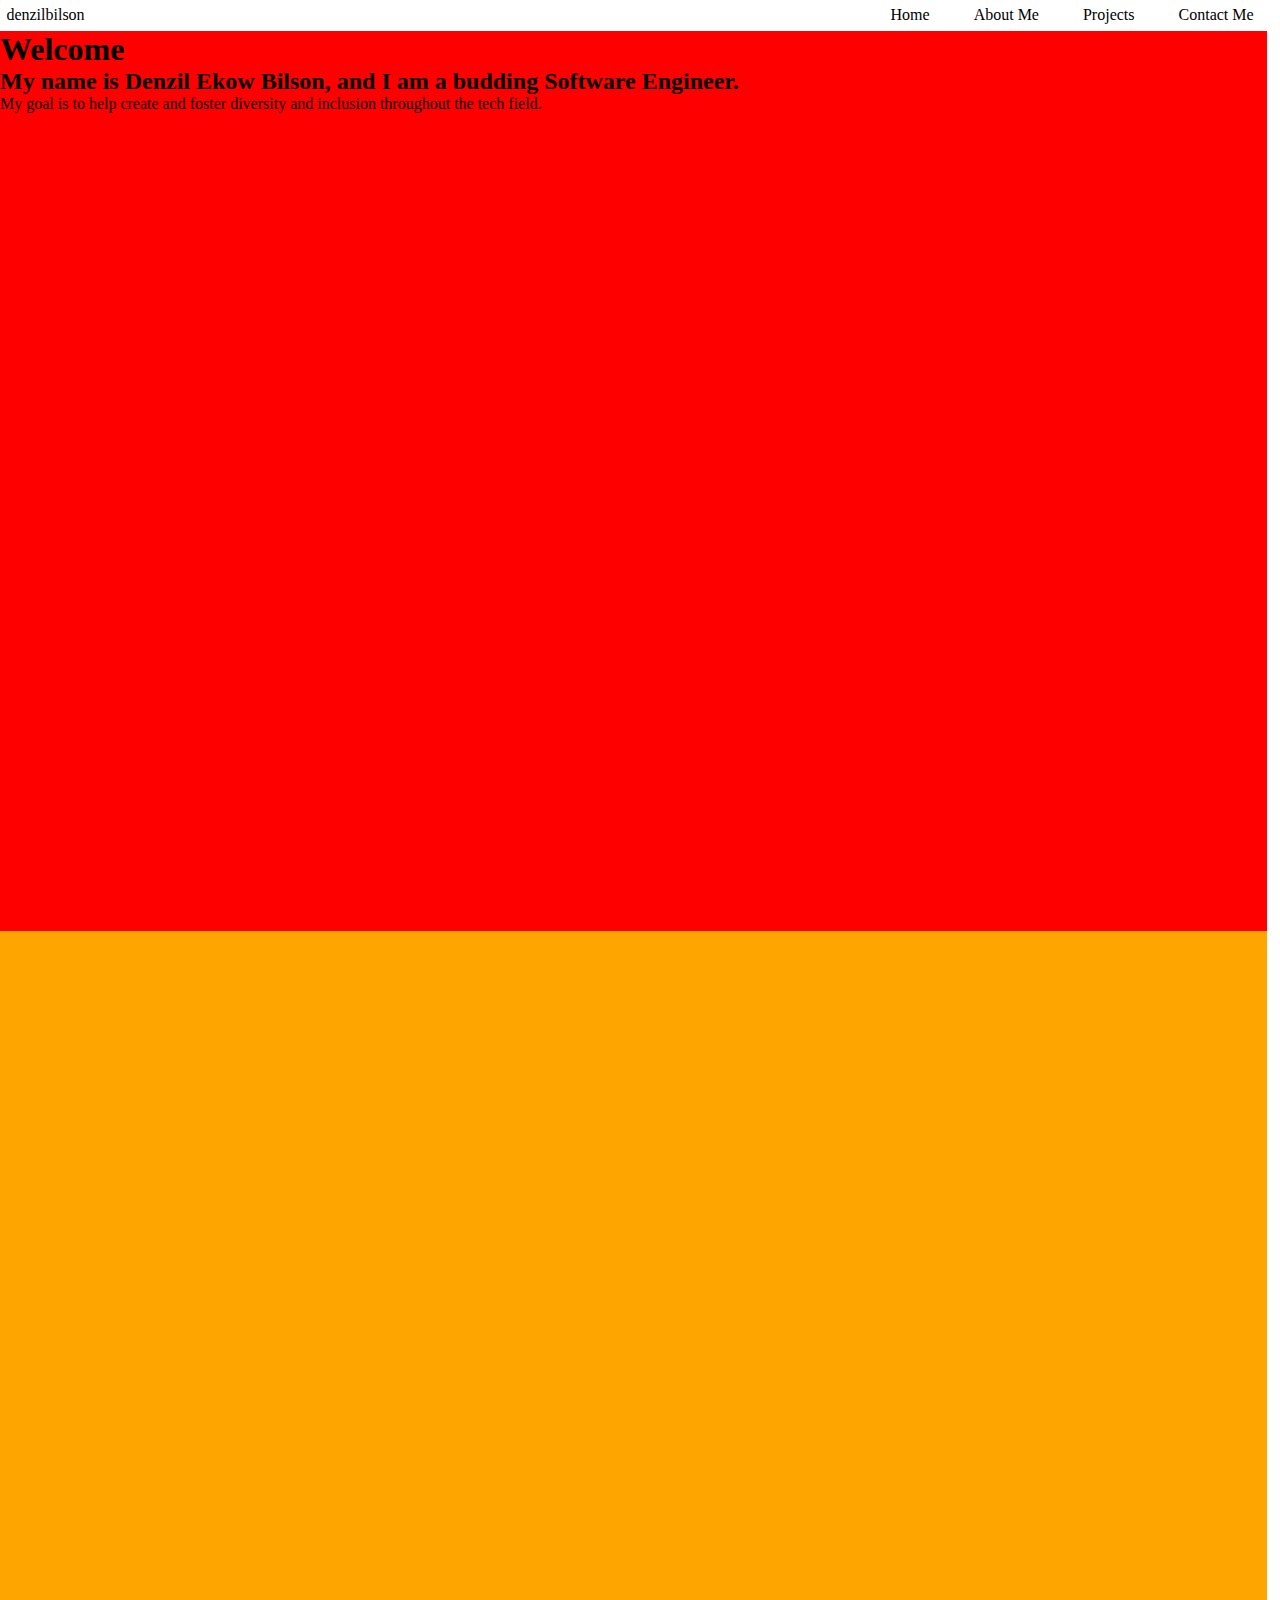
==== portfolio/src/main/webapp/index.html @ 1c2c5044 "Merge pull request #1 from denzilbilson-google/week_2_changes" ====
<!DOCTYPE html>
<html>
    <head>
        <meta charset="UTF-8">
        <title>Denzil's Portfolio</title>
        <link rel="stylesheet" href="style.css">
        <script src="script.js"></script>
    </head>
    <body>
    <header>
        denzilbilson
        <nav id="menu">
            <ul>
                <li><a href="#home">Home</a></li>
                <li><a href="#about-me">About Me</a></li>
                <li><a href="#projects">Projects</a></li>
                <li><a href="#contact-me">Contact Me</a></li>
            </ul>
        </nav>
    </header>
        <div id="content">
            <section id="home">
                <h1>Welcome</h1> 
                <h2>My name is Denzil Ekow Bilson, and I am a budding Software Engineer.</h2>
                <p>My goal is to help create and foster diversity and inclusion throughout the tech field.</p>
            </section>
            <section id="about-me">

            </section>
            <section id="projects">

            </section>
            <section id="contact-me">

            </section>
        </div>
    </body>
</html>
---- portfolio/src/main/webapp/style.css ----
*{
    margin: 0;
    border: 0;
    padding: 0;
}
header{    
    display: flex;
    justify-content: space-between;
    align-items: center;
    padding: 0.5%;
}

#menu ul {
    margin: 0;
    padding: 0;
    overflow: hidden;
    list-style-type: none;
}

#menu ul li {
    font-weight: 500;
    font-size: 16px;
    display: inline-block;
    margin: 0px 20px;
}

#menu ul li:hover {
    font-weight: bold;
    border-bottom: 2px solid black;
}

#menu ul li a{
    text-decoration: none;
    text-align: center;
    color: black;
}


#home {
    background: red;
    height: 100vh;
    width: 99vw;
    vertical-align: middle;
}

#about-me{
    background: orange;
    height: 100vh;
    width: 99vw;
}
#projects{
    background: yellow;
    height: 100vh;
    width: 99vw;
}
#contact-me{
    background: green;
    height: 100vh;
    width: 99vw;
}
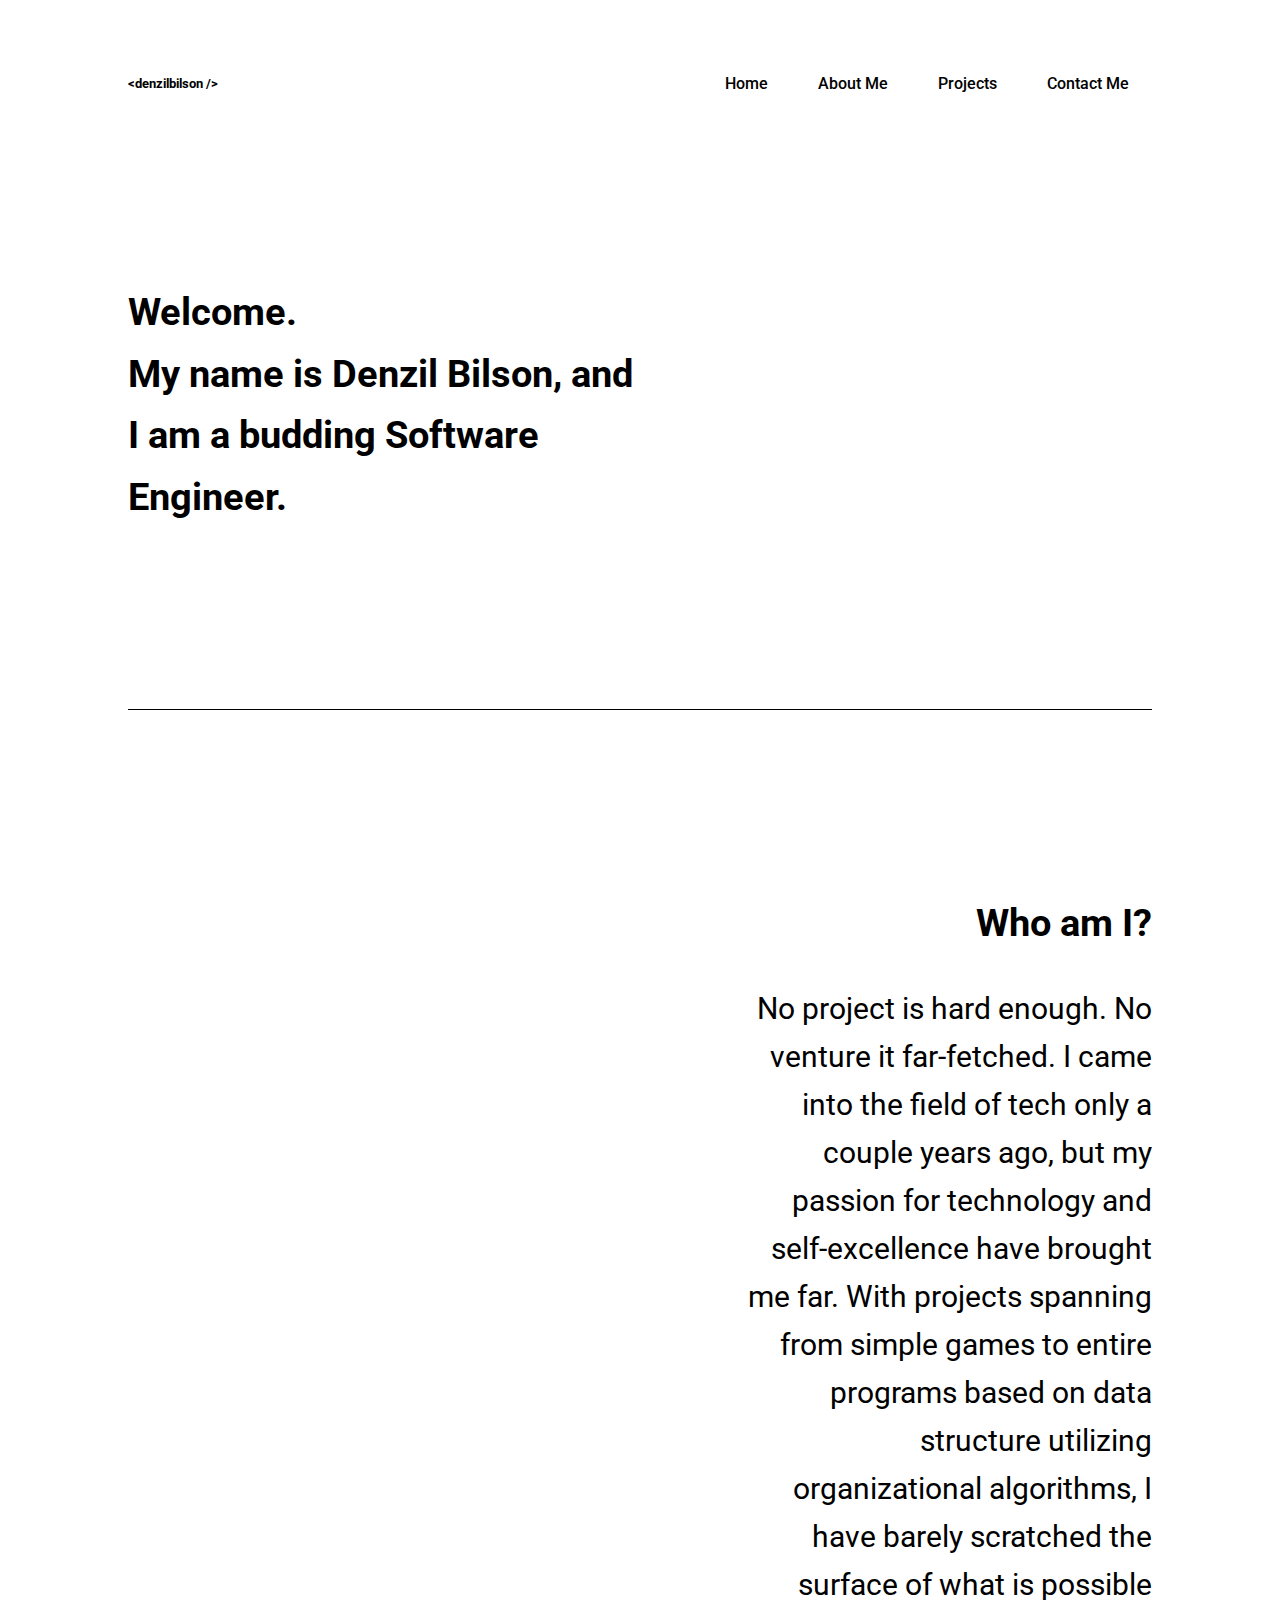
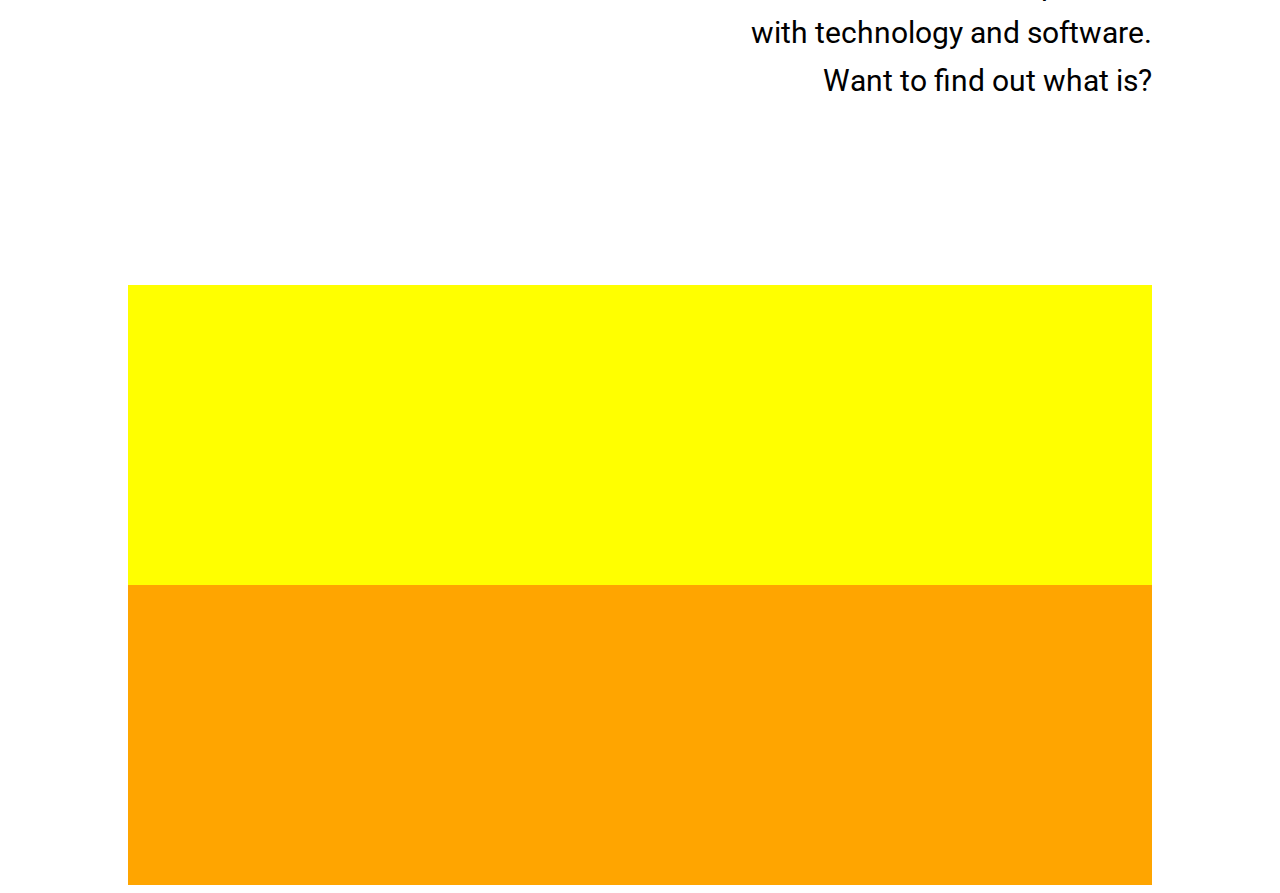
==== commit 7f1612a9: "Set up About Me section (positioning and text)" ====
--- a/portfolio/src/main/webapp/index.html
+++ b/portfolio/src/main/webapp/index.html
@@ -8,27 +8,41 @@
     </head>
     <body>
     <header>
-        denzilbilson
-        <nav id="menu">
+        <strong>&lt;denzilbilson /&gt;</strong>
             <ul>
                 <li><a href="#home">Home</a></li>
                 <li><a href="#about-me">About Me</a></li>
                 <li><a href="#projects">Projects</a></li>
                 <li><a href="#contact-me">Contact Me</a></li>
             </ul>
-        </nav>
     </header>
         <div id="content">
             <section id="home">
-                <h1>Welcome</h1> 
-                <h2>My name is Denzil Ekow Bilson, and I am a budding Software Engineer.</h2>
-                <p>My goal is to help create and foster diversity and inclusion throughout the tech field.</p>
+                <div id="text">
+                    <h2> Welcome. <br /> My name is Denzil Bilson, and I am a budding Software Engineer.</h2>
+                </div>
+                <img src="/images/denzil.jpg" id="denzilpicture" >
             </section>
             <section id="about-me">
+                <div id="experiences">
 
+                </div>
+                <div id="text">
+                    <h2>Who am I?</h2>
+                    <p>No project is hard enough. No venture it far-fetched. I came into the field of tech only a couple
+                        years ago, but my passion for technology and self-excellence have brought me far. With projects spanning
+                        from simple games to entire programs based on data structure utilizing organizational algorithms, I have barely scratched the
+                        surface of what is possible with technology and software. Want to find out what is?
+                    </p>
+                </div>
             </section>
             <section id="projects">
-
+                <div id="project-1">
+                </div>
+                <div id="project-2">
+                </div>
+                 <div id="project3">
+                </div>
             </section>
             <section id="contact-me">
 
--- a/portfolio/src/main/webapp/style.css
+++ b/portfolio/src/main/webapp/style.css
@@ -1,60 +1,112 @@
-*{
-    margin: 0;
-    border: 0;
-    padding: 0;
+@import url('https://fonts.googleapis.com/css2?family=Roboto&display=swap');
+* {
+    box-sizing: border-box;
+    font-family: 'Roboto', sans-serif;
 }
-header{    
-    display: flex;
-    justify-content: space-between;
-    align-items: center;
-    padding: 0.5%;
+h2 {
+    font-size: 3vw;
+}
+body {
+    line-height: 1.6;
+    width: 80vw;
+    margin-right: auto;
+    margin-left: auto;
 }
 
-#menu ul {
+header {
+    display: flex;
+    align-items: center;
+    padding-top: 60px;
+    justify-content: space-between;
+    overflow: hidden;
+}
+
+header strong {
+    font-size: 1vw;
+}
+
+header ul {
     margin: 0;
     padding: 0;
     overflow: hidden;
     list-style-type: none;
 }
 
-#menu ul li {
+header ul li {
     font-weight: 500;
     font-size: 16px;
     display: inline-block;
-    margin: 0px 20px;
+    margin: auto 20px;
+    border-bottom: 2px ;
 }
 
-#menu ul li:hover {
-    font-weight: bold;
+header ul li a:hover {
     border-bottom: 2px solid black;
 }
 
-#menu ul li a{
+header ul li a {
     text-decoration: none;
     text-align: center;
     color: black;
+    display: block;
+    padding: 3px;
 }
 
+section {
+    padding-top: 150px;
+    padding-bottom: 150px;
+}
 
 #home {
-    background: red;
-    height: 100vh;
-    width: 99vw;
-    vertical-align: middle;
+    display: flex;
+    font-size: 15px;
+    text-align: center;
+    margin: auto;
+    border-bottom: 1px solid black;
+}
+#home #text {
+    margin-top: auto;
+    margin-bottom: auto;
+    text-align: left;
+    width: 50%;
+    float: left;
 }
 
-#about-me{
-    background: orange;
-    height: 100vh;
-    width: 99vw;
+#denzilpicture {
+    width: 50%;
+    float: right;
+    border-radius: 50%;
 }
-#projects{
-    background: yellow;
-    height: 100vh;
-    width: 99vw;
+
+#about-me {
+    display: flex;
 }
-#contact-me{
-    background: green;
-    height: 100vh;
-    width: 99vw;
+
+#about-me #experiences {
+    margin-top: auto;
+    margin-bottom: auto;
+    width: 60%;
+    background-color: silver;
+    float: left;
+    
+}
+
+#about-me #text {
+    margin-top: auto;
+    margin-bottom: auto;
+    text-align: right;
+    width: 40%;
+    float: right;
+    
+}
+
+#about-me #text p{
+    font-size: 30px;    
+}
+
+#projects {
+background-color: yellow;
+}
+#contact-me {
+background-color: orange;
 }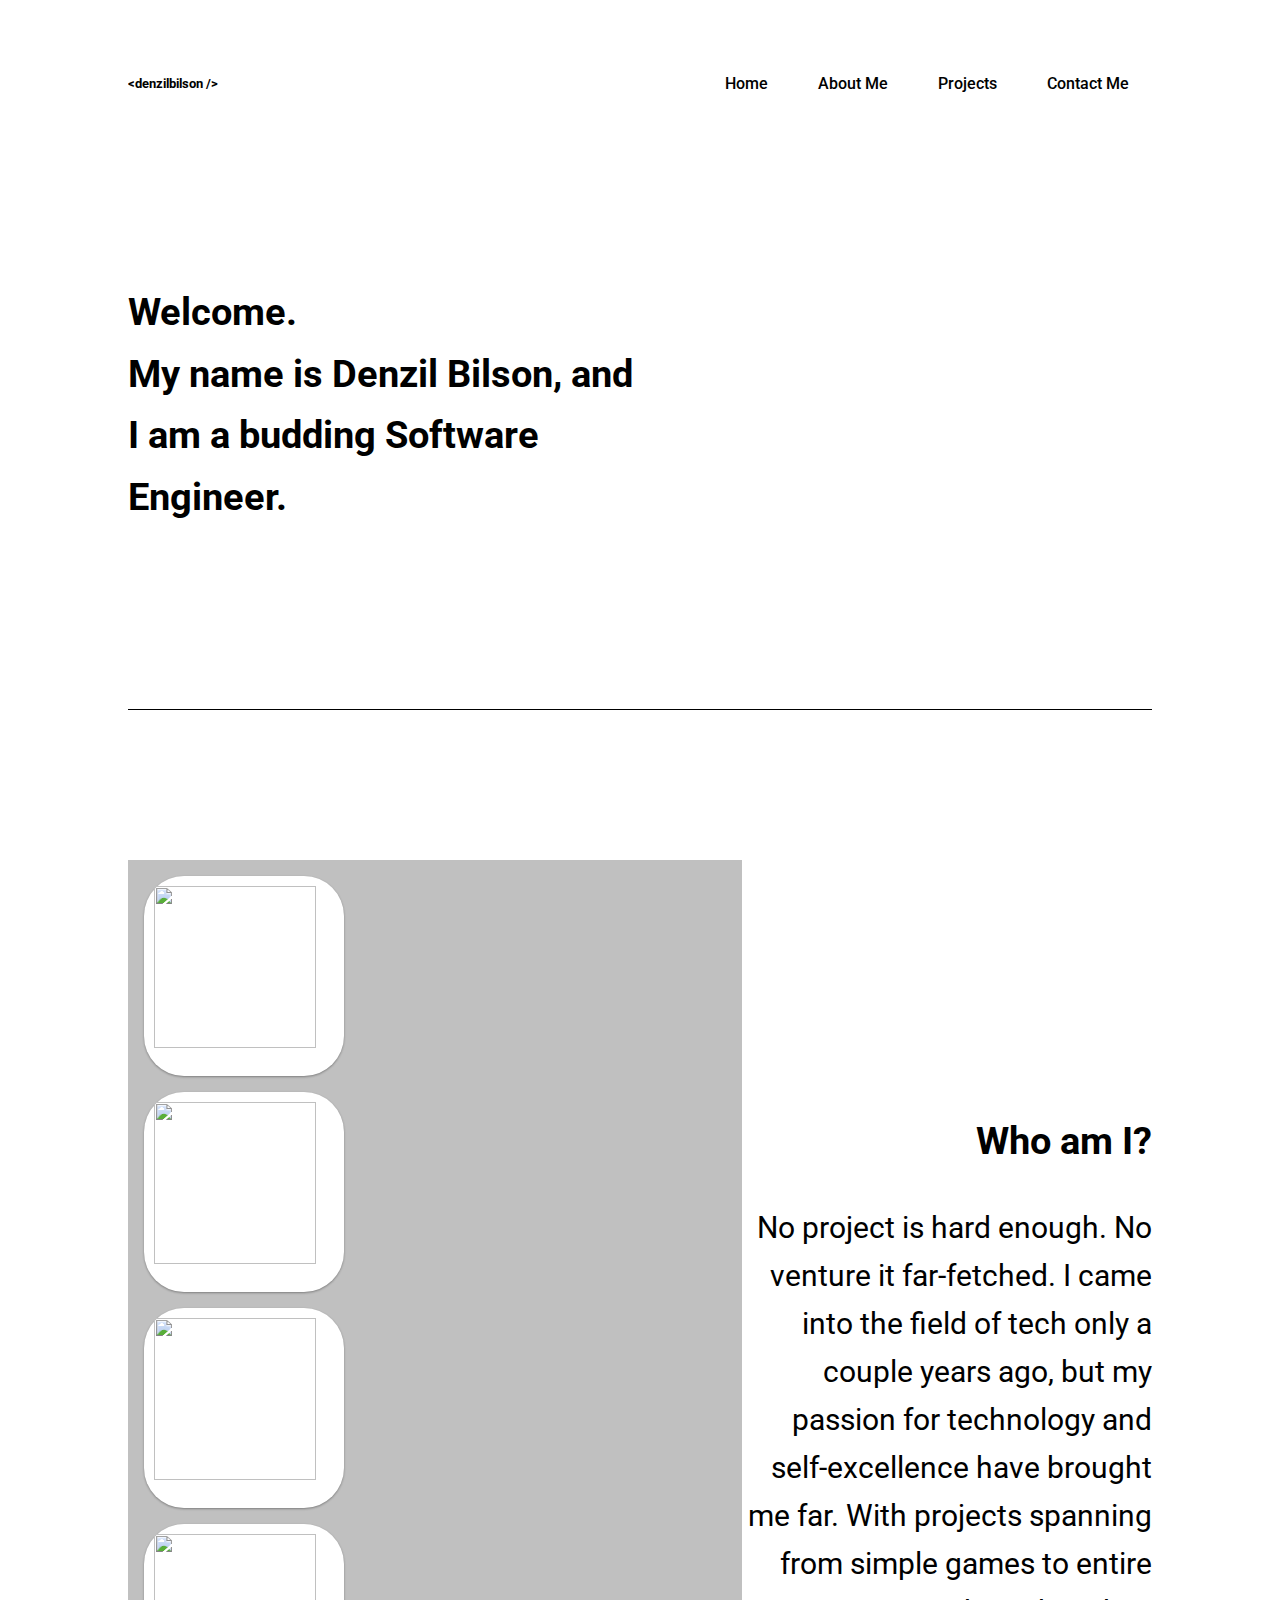
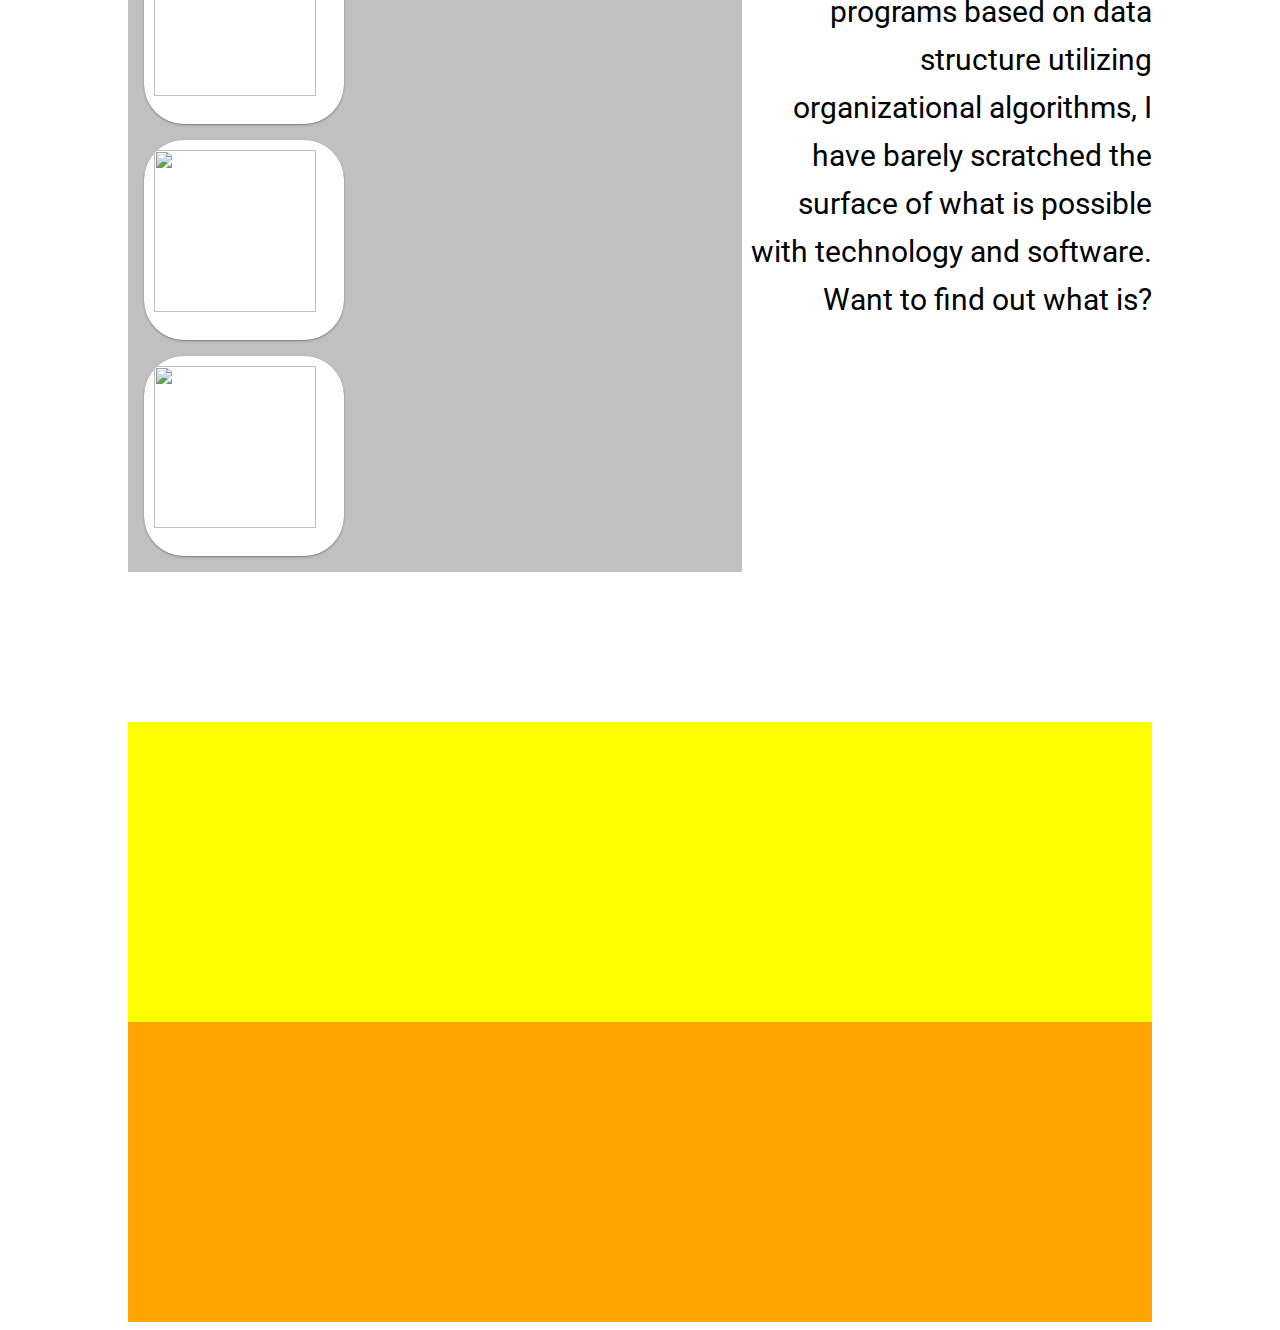
==== commit 802a3276: "added svg images inside new divs in about-me section" ====
--- a/portfolio/src/main/webapp/index.html
+++ b/portfolio/src/main/webapp/index.html
@@ -25,7 +25,24 @@
             </section>
             <section id="about-me">
                 <div id="experiences">
-
+                    <div id="box-1">
+                        <img src="https://upload.wikimedia.org/wikipedia/commons/6/61/HTML5_logo_and_wordmark.svg">
+                    </div>
+                    <div id="box-2">
+                        <img src="https://upload.wikimedia.org/wikipedia/commons/3/3d/CSS.3.svg">
+                    </div>
+                    <div id="box-3">
+                        <img src="https://upload.wikimedia.org/wikipedia/commons/b/ba/Javascript_badge.svg">
+                    </div>
+                    <div id="box-4">
+                        <img src="https://upload.wikimedia.org/wikipedia/commons/1/18/ISO_C%2B%2B_Logo.svg">
+                    </div>
+                    <div id="box-5">
+                        <img src="https://upload.wikimedia.org/wikipedia/commons/c/c3/Python-logo-notext.svg">
+                    </div>
+                    <div id="box-6">
+                        <img src="https://upload.wikimedia.org/wikipedia/commons/5/53/Google_%22G%22_Logo.svg">
+                    </div>
                 </div>
                 <div id="text">
                     <h2>Who am I?</h2>
@@ -34,6 +51,7 @@
                         from simple games to entire programs based on data structure utilizing organizational algorithms, I have barely scratched the
                         surface of what is possible with technology and software. Want to find out what is?
                     </p>
+
                 </div>
             </section>
             <section id="projects">
--- a/portfolio/src/main/webapp/style.css
+++ b/portfolio/src/main/webapp/style.css
@@ -87,8 +87,32 @@
     margin-bottom: auto;
     width: 60%;
     background-color: silver;
-    float: left;
+    display: inline-block;
+}
+
+#experiences div {
+background: #fff;
+  border-radius: 20%;
+  height: 200px;
+  margin: 1rem;
+  position: relative;
+  width: 200px;
+  box-shadow: 0 1px 3px rgba(0,0,0,0.12), 0 1px 2px rgba(0,0,0,0.24);
+  transition: all 0.3s cubic-bezier(.25,.8,.25,1);
+  display: flex;
+  align-items: center;
+}
+
+#experiences div:hover {
+  box-shadow: 0 19px 38px rgba(0,0,0,0.30), 0 15px 12px rgba(0,0,0,0.22);
+}
+
+#experiences div img {
+    width: 90%;
+    height: 90%;
+    background-image: url(image-with-4-3-aspect-ratio.svg);
     
+    margin: auto;
 }
 
 #about-me #text {
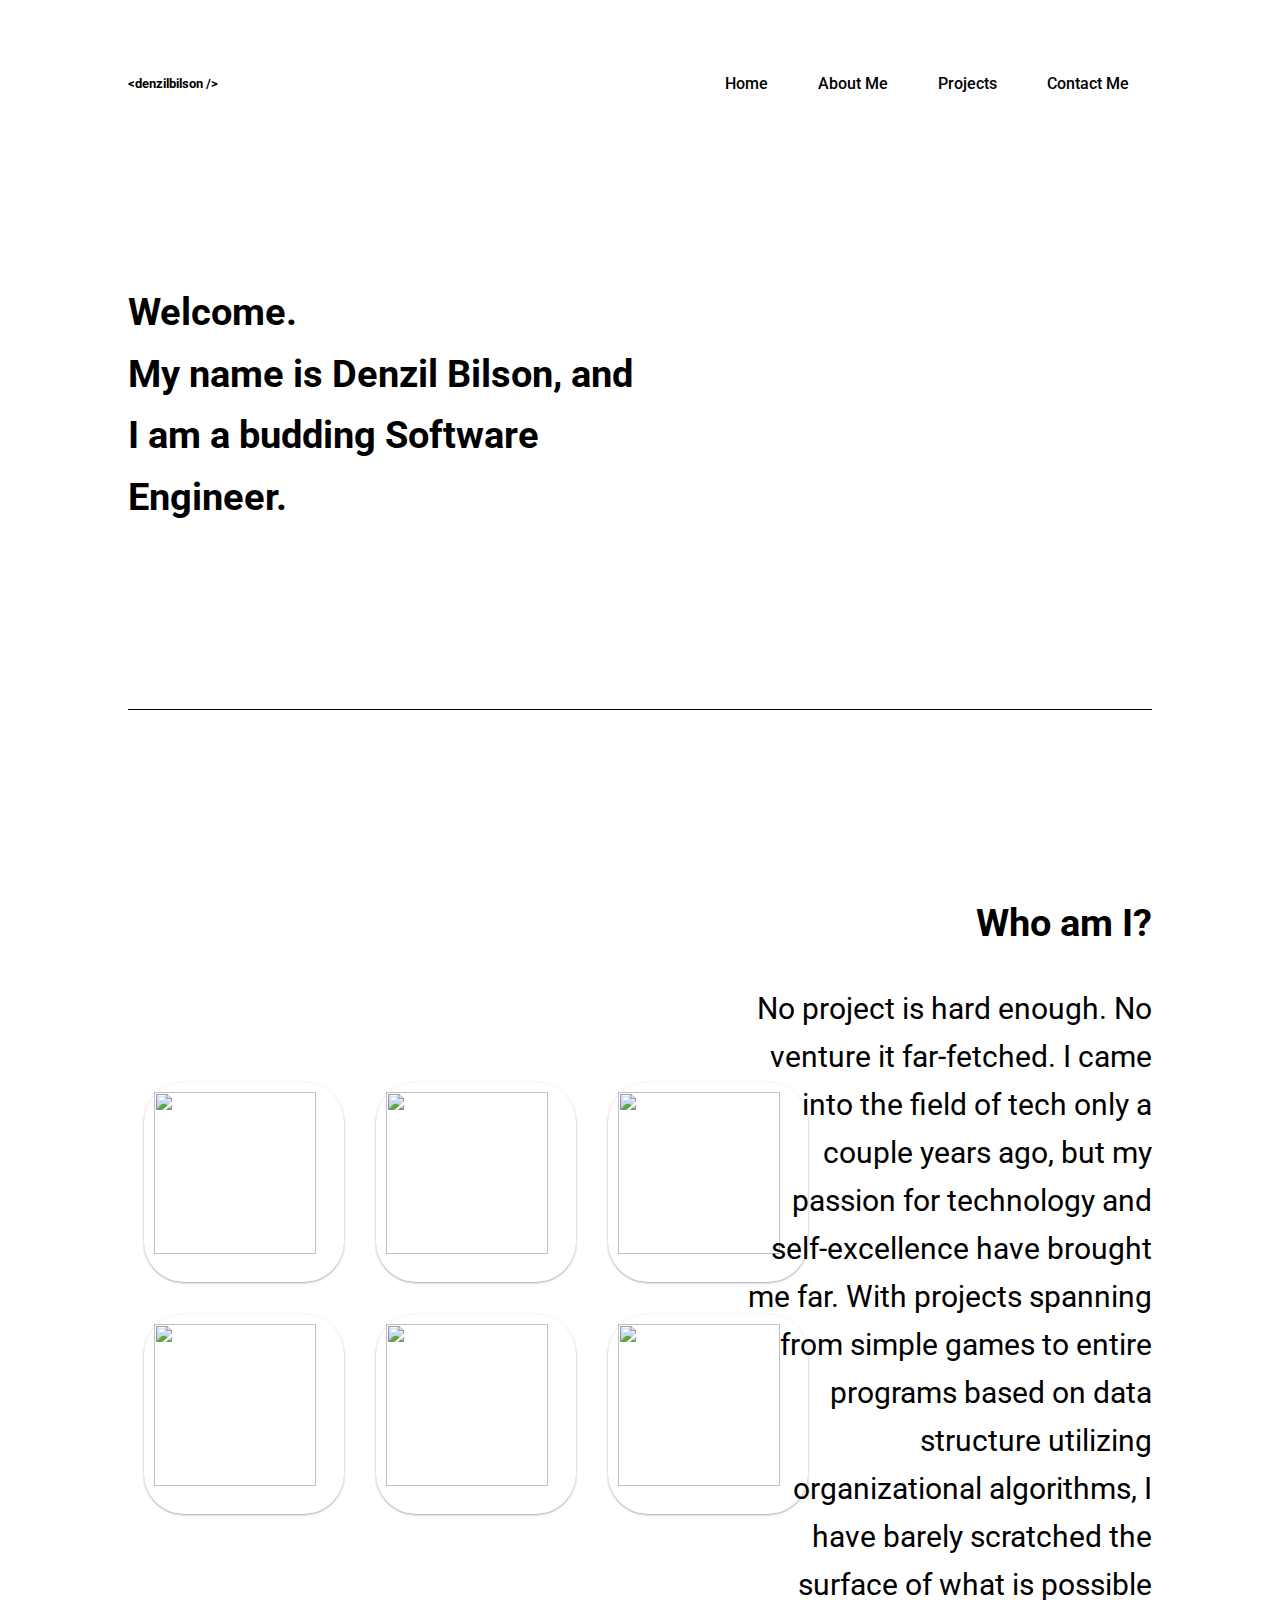
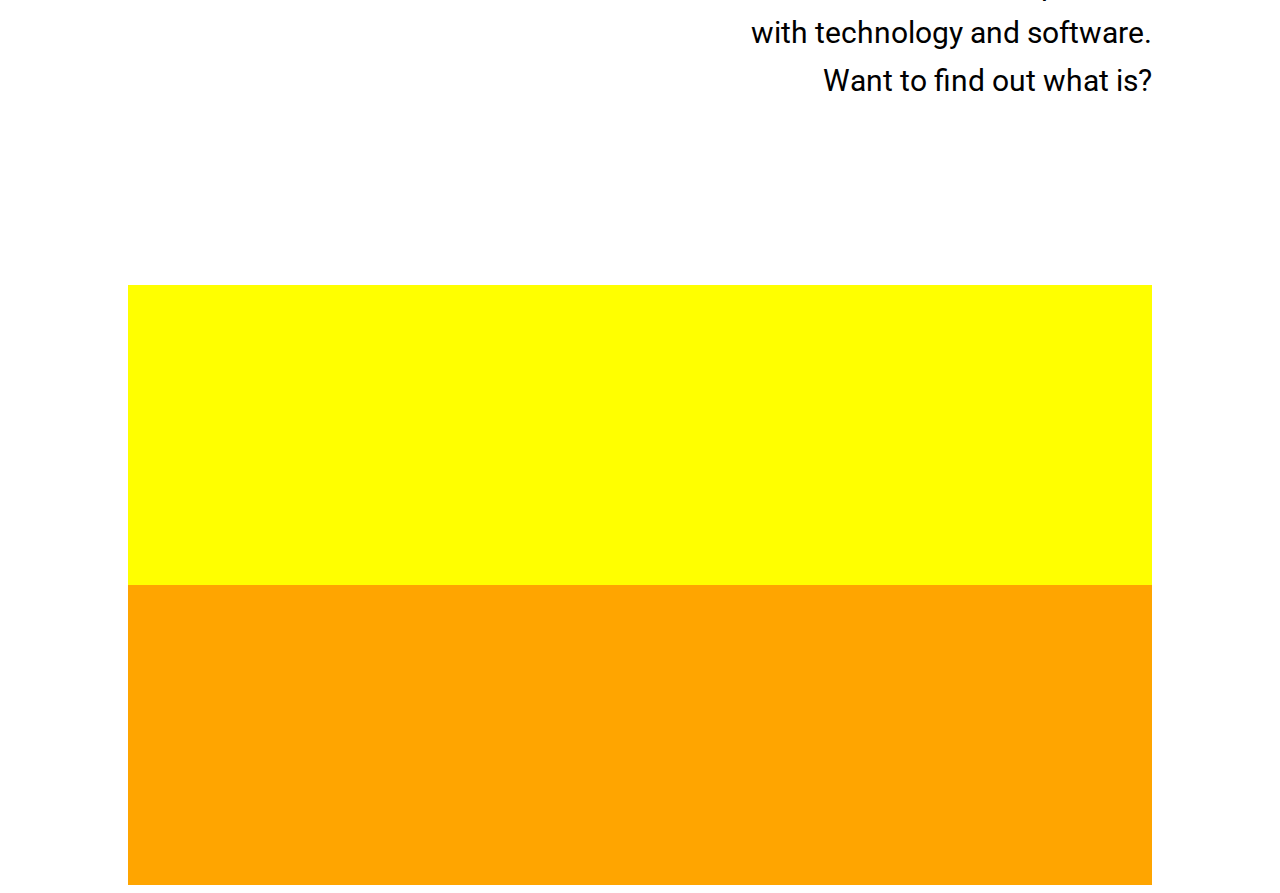
==== commit 0be3898a: "Align box elements in #expriences div" ====
--- a/portfolio/src/main/webapp/index.html
+++ b/portfolio/src/main/webapp/index.html
@@ -25,23 +25,27 @@
             </section>
             <section id="about-me">
                 <div id="experiences">
-                    <div id="box-1">
-                        <img src="https://upload.wikimedia.org/wikipedia/commons/6/61/HTML5_logo_and_wordmark.svg">
+                    <div class="box-block">
+                        <div class="box">
+                            <img src="https://upload.wikimedia.org/wikipedia/commons/6/61/HTML5_logo_and_wordmark.svg">
+                        </div>
+                        <div class="box">
+                            <img src="https://upload.wikimedia.org/wikipedia/commons/3/3d/CSS.3.svg">
+                        </div>
+                        <div class="box">
+                            <img src="https://upload.wikimedia.org/wikipedia/commons/b/ba/Javascript_badge.svg">
+                        </div>
                     </div>
-                    <div id="box-2">
-                        <img src="https://upload.wikimedia.org/wikipedia/commons/3/3d/CSS.3.svg">
-                    </div>
-                    <div id="box-3">
-                        <img src="https://upload.wikimedia.org/wikipedia/commons/b/ba/Javascript_badge.svg">
-                    </div>
-                    <div id="box-4">
-                        <img src="https://upload.wikimedia.org/wikipedia/commons/1/18/ISO_C%2B%2B_Logo.svg">
-                    </div>
-                    <div id="box-5">
-                        <img src="https://upload.wikimedia.org/wikipedia/commons/c/c3/Python-logo-notext.svg">
-                    </div>
-                    <div id="box-6">
-                        <img src="https://upload.wikimedia.org/wikipedia/commons/5/53/Google_%22G%22_Logo.svg">
+                    <div class="box-block">
+                        <div class="box">
+                            <img src="https://upload.wikimedia.org/wikipedia/commons/1/18/ISO_C%2B%2B_Logo.svg">
+                        </div>
+                        <div class="box">
+                            <img src="https://upload.wikimedia.org/wikipedia/commons/c/c3/Python-logo-notext.svg">
+                        </div>
+                        <div class="box">
+                            <img src="https://upload.wikimedia.org/wikipedia/commons/5/53/Google_%22G%22_Logo.svg">
+                        </div>
                     </div>
                 </div>
                 <div id="text">
--- a/portfolio/src/main/webapp/style.css
+++ b/portfolio/src/main/webapp/style.css
@@ -83,35 +83,38 @@
 }
 
 #about-me #experiences {
-    margin-top: auto;
-    margin-bottom: auto;
+    margin: auto;
     width: 60%;
-    background-color: silver;
     display: inline-block;
 }
 
-#experiences div {
+#experiences .box-block{
+    margin: 0 auto;
+    display: flex;
+    float: left;
+}
+
+
+
+#experiences .box {
 background: #fff;
   border-radius: 20%;
-  height: 200px;
+  height: 12.5rem;
   margin: 1rem;
-  position: relative;
-  width: 200px;
+  width: 12.5rem;
   box-shadow: 0 1px 3px rgba(0,0,0,0.12), 0 1px 2px rgba(0,0,0,0.24);
   transition: all 0.3s cubic-bezier(.25,.8,.25,1);
   display: flex;
   align-items: center;
 }
 
-#experiences div:hover {
+#experiences .box:hover {
   box-shadow: 0 19px 38px rgba(0,0,0,0.30), 0 15px 12px rgba(0,0,0,0.22);
 }
 
-#experiences div img {
+#experiences .box img {
     width: 90%;
-    height: 90%;
-    background-image: url(image-with-4-3-aspect-ratio.svg);
-    
+    height: 90%;   
     margin: auto;
 }
 
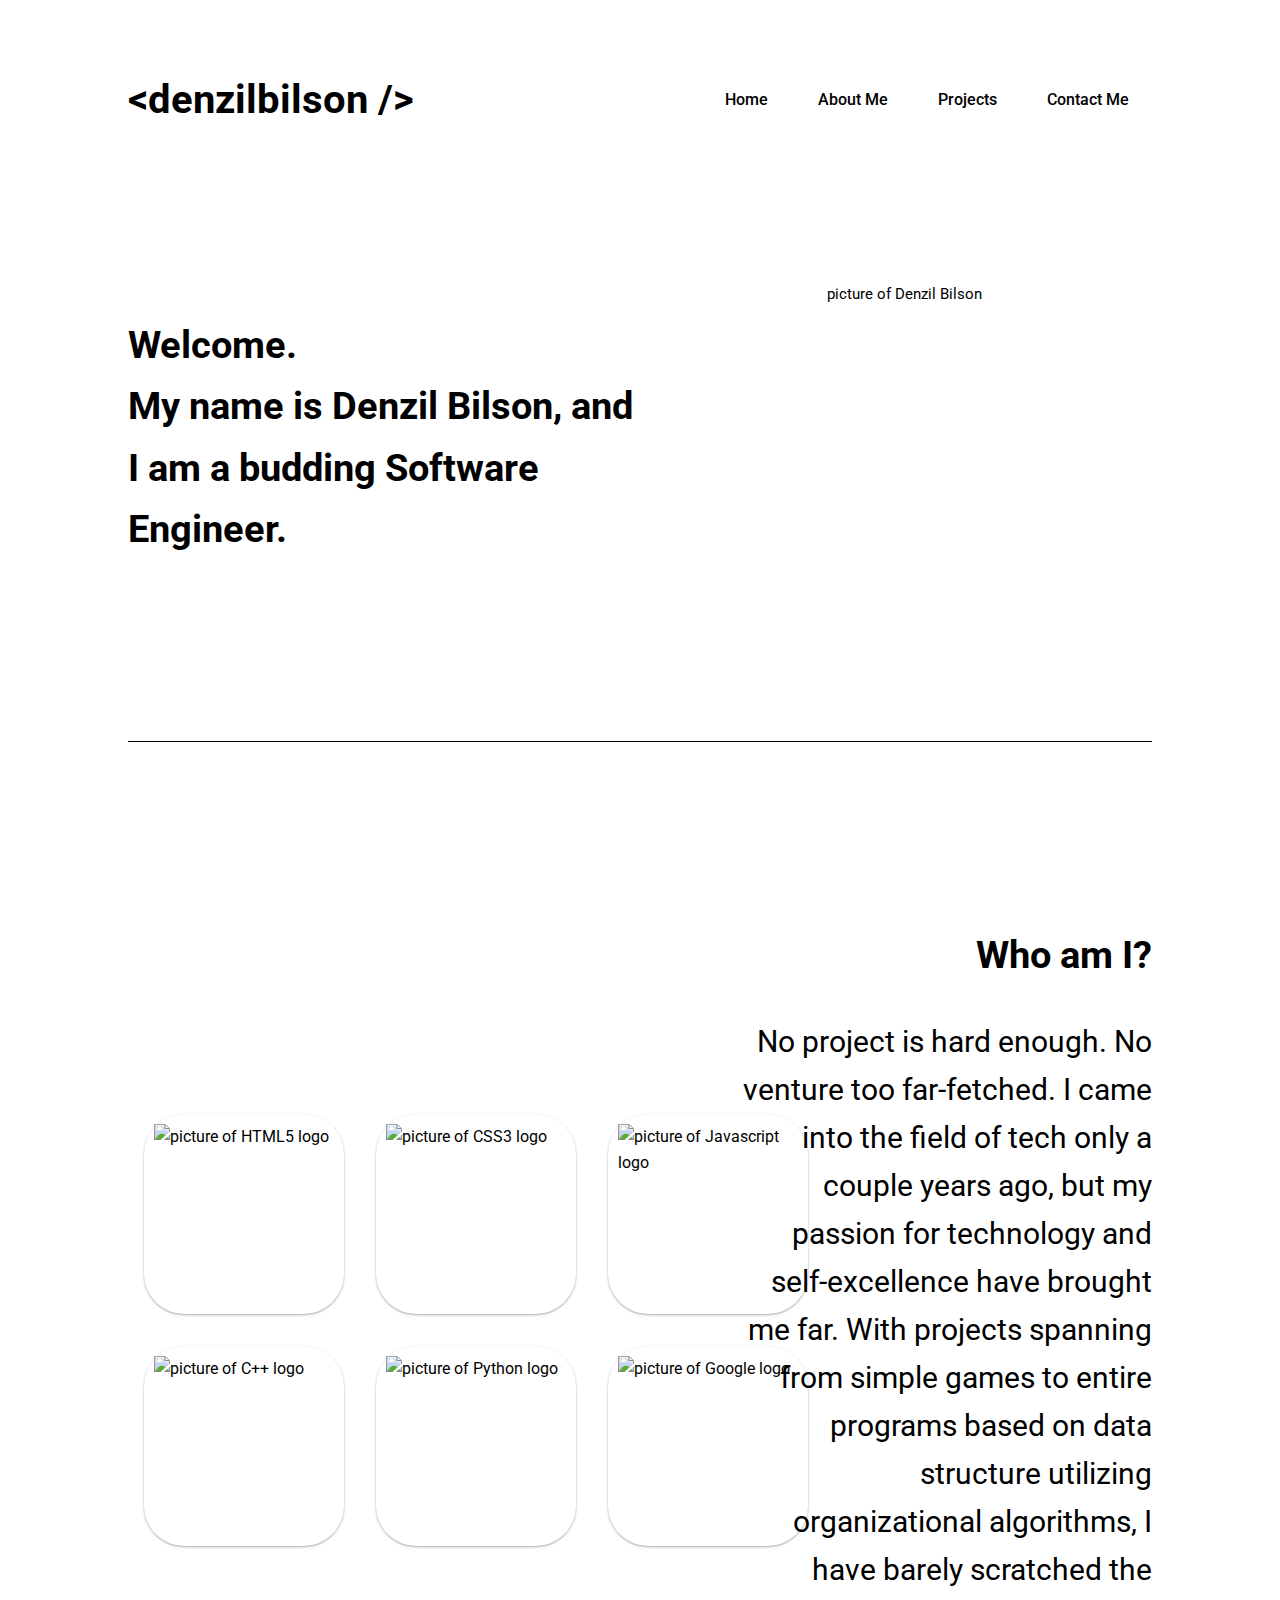
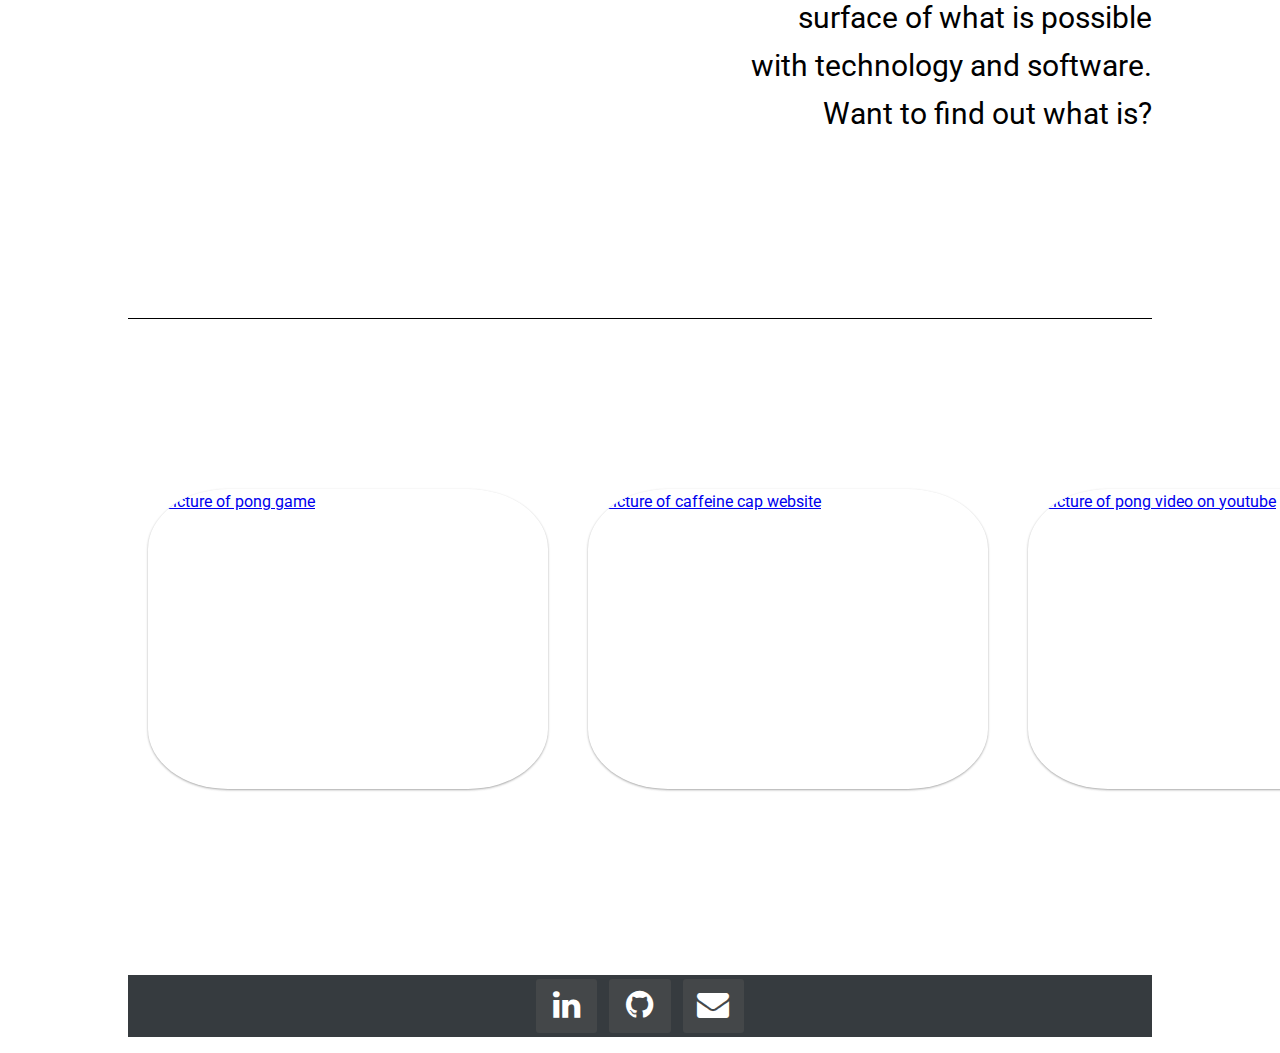
==== commit 85a46955: "add website links and footer" ====
--- a/portfolio/src/main/webapp/index.html
+++ b/portfolio/src/main/webapp/index.html
@@ -3,6 +3,7 @@
     <head>
         <meta charset="UTF-8">
         <title>Denzil's Portfolio</title>
+        <link rel="stylesheet" href="https://maxcdn.bootstrapcdn.com/font-awesome/4.3.0/css/font-awesome.min.css">
         <link rel="stylesheet" href="style.css">
         <script src="script.js"></script>
     </head>
@@ -18,57 +19,59 @@
     </header>
         <div id="content">
             <section id="home">
-                <div id="text">
+                <div id="home-text">
                     <h2> Welcome. <br /> My name is Denzil Bilson, and I am a budding Software Engineer.</h2>
                 </div>
-                <img src="/images/denzil.jpg" id="denzilpicture" >
+                <img src="/images/denzil.jpg" id="denzilpicture" alt="picture of Denzil Bilson">
             </section>
             <section id="about-me">
                 <div id="experiences">
-                    <div class="box-block">
+                    <div class="block">
                         <div class="box">
-                            <img src="https://upload.wikimedia.org/wikipedia/commons/6/61/HTML5_logo_and_wordmark.svg">
+                            <img src="https://upload.wikimedia.org/wikipedia/commons/6/61/HTML5_logo_and_wordmark.svg" alt="picture of HTML5 logo">
                         </div>
                         <div class="box">
-                            <img src="https://upload.wikimedia.org/wikipedia/commons/3/3d/CSS.3.svg">
+                            <img src="https://upload.wikimedia.org/wikipedia/commons/3/3d/CSS.3.svg" alt="picture of CSS3 logo">
                         </div>
                         <div class="box">
-                            <img src="https://upload.wikimedia.org/wikipedia/commons/b/ba/Javascript_badge.svg">
+                            <img src="https://upload.wikimedia.org/wikipedia/commons/b/ba/Javascript_badge.svg" alt="picture of Javascript logo">
                         </div>
                     </div>
-                    <div class="box-block">
+                    <div class="block">
                         <div class="box">
-                            <img src="https://upload.wikimedia.org/wikipedia/commons/1/18/ISO_C%2B%2B_Logo.svg">
+                            <img src="https://upload.wikimedia.org/wikipedia/commons/1/18/ISO_C%2B%2B_Logo.svg" alt="picture of C++ logo">
                         </div>
                         <div class="box">
-                            <img src="https://upload.wikimedia.org/wikipedia/commons/c/c3/Python-logo-notext.svg">
+                            <img src="https://upload.wikimedia.org/wikipedia/commons/c/c3/Python-logo-notext.svg" alt="picture of Python logo">
                         </div>
                         <div class="box">
-                            <img src="https://upload.wikimedia.org/wikipedia/commons/5/53/Google_%22G%22_Logo.svg">
+                            <img src="https://upload.wikimedia.org/wikipedia/commons/5/53/Google_%22G%22_Logo.svg" alt="picture of Google logo">
                         </div>
                     </div>
                 </div>
-                <div id="text">
+                <div id="about-me-text">
                     <h2>Who am I?</h2>
-                    <p>No project is hard enough. No venture it far-fetched. I came into the field of tech only a couple
+                    <p>No project is hard enough. No venture too far-fetched. I came into the field of tech only a couple
                         years ago, but my passion for technology and self-excellence have brought me far. With projects spanning
                         from simple games to entire programs based on data structure utilizing organizational algorithms, I have barely scratched the
                         surface of what is possible with technology and software. Want to find out what is?
                     </p>
-
                 </div>
             </section>
             <section id="projects">
-                <div id="project-1">
+                <div class="block">
+                    <a href="http://project-conduit.appspot.com/" target="_blank"><img src="/images/pong.png" alt="picture of pong game"></a>
+                    <a href="http://caffeinecap.appspot.com/" target="_blank"><img src="/images/caffeinecap.png" alt="picture of caffeine cap website"></a>
+                    <a href="https://www.youtube.com/watch?v=Dt9rFrC3FhQ" target="_blank"><img src="/images/pong_youtube.png" alt="picture of pong video on youtube"></a>
                 </div>
-                <div id="project-2">
-                </div>
-                 <div id="project3">
                 </div>
             </section>
-            <section id="contact-me">
-
-            </section>
-        </div>
+    <footer>
+        <ul>
+          <li><a target="_blank" class="icon" href="https://www.linkedin.com/in/denzilbilson"><i class="fa fa-fw fa-2x fa-inverse fa-linkedin"></i></a></li>
+          <li><a target="_blank" class="icon" href="https://www.github.com/denzilbilson-google"><i class="fa fa-fw fa-2x fa-inverse fa-github"></i></a></li>
+          <li><a target="_blank" class="icon" href="mailto:denzilbilson@google.com"><i class="fa fa-fw fa-2x fa-inverse fa-envelope"></i></a></li>
+        </ul>
+    </footer>
     </body>
 </html>--- a/portfolio/src/main/webapp/style.css
+++ b/portfolio/src/main/webapp/style.css
@@ -1,11 +1,14 @@
 @import url('https://fonts.googleapis.com/css2?family=Roboto&display=swap');
+
 * {
     box-sizing: border-box;
     font-family: 'Roboto', sans-serif;
 }
+
 h2 {
     font-size: 3vw;
 }
+
 body {
     line-height: 1.6;
     width: 80vw;
@@ -22,7 +25,7 @@
 }
 
 header strong {
-    font-size: 1vw;
+    font-size: 40px;
 }
 
 header ul {
@@ -64,7 +67,8 @@
     margin: auto;
     border-bottom: 1px solid black;
 }
-#home #text {
+
+#home-text {
     margin-top: auto;
     margin-bottom: auto;
     text-align: left;
@@ -80,60 +84,101 @@
 
 #about-me {
     display: flex;
+    border-bottom: 1px solid black;
 }
 
-#about-me #experiences {
+#experiences {
     margin: auto;
     width: 60%;
     display: inline-block;
 }
 
-#experiences .box-block{
+.block {
     margin: 0 auto;
     display: flex;
     float: left;
 }
 
-
-
-#experiences .box {
-background: #fff;
-  border-radius: 20%;
-  height: 12.5rem;
-  margin: 1rem;
-  width: 12.5rem;
-  box-shadow: 0 1px 3px rgba(0,0,0,0.12), 0 1px 2px rgba(0,0,0,0.24);
-  transition: all 0.3s cubic-bezier(.25,.8,.25,1);
-  display: flex;
-  align-items: center;
+.box {
+    background: #fff;
+    border-radius: 20%;
+    height: 200px;
+    margin: 16px;
+    width: 200px;
+    box-shadow: 0 1px 3px rgba(0,0,0,0.12), 0 1px 2px rgba(0,0,0,0.24);
+    transition: all 0.3s cubic-bezier(.25,.8,.25,1);
+    display: flex;
+    align-items: center;
 }
 
-#experiences .box:hover {
-  box-shadow: 0 19px 38px rgba(0,0,0,0.30), 0 15px 12px rgba(0,0,0,0.22);
+.box:hover {
+    box-shadow: 0 19px 38px rgba(0,0,0,0.30), 0 15px 12px rgba(0,0,0,0.22);
 }
 
-#experiences .box img {
+.box img {
     width: 90%;
-    height: 90%;   
+    height: 90%;
     margin: auto;
 }
 
-#about-me #text {
+#about-me-text {
     margin-top: auto;
     margin-bottom: auto;
     text-align: right;
     width: 40%;
     float: right;
-    
 }
 
-#about-me #text p{
-    font-size: 30px;    
+#about-me-text p {
+    font-size: 30px;
 }
 
 #projects {
-background-color: yellow;
+    display: flex;
 }
-#contact-me {
-background-color: orange;
-}+
+#projects img {
+    background: #fff;
+    border-radius: 20%;
+    height: 300px;
+    margin: 20px;
+    width: 400px;
+    box-shadow: 0 1px 3px rgba(0,0,0,0.12), 0 1px 2px rgba(0,0,0,0.24);
+    transition: all 0.3s cubic-bezier(.25,.8,.25,1);
+    display: flex;
+    align-items: center;
+}
+
+#projects img:hover {
+    box-shadow: 0 19px 38px rgba(0,0,0,0.30), 0 15px 12px rgba(0,0,0,0.22);
+}
+
+footer {
+  font-family: 'Roboto', sans-serif;
+  background:#363b3f;
+ }
+
+footer ul {
+    width: 100%;
+    text-align: center;
+
+    padding-left: 0px;
+}
+
+footer li {
+    display: inline-block;
+    margin: 4px;
+}
+
+footer li a {
+    display: block;
+    text-decoration: none;
+    border-bottom: medium none;
+    padding: 10px;
+    border-radius: 3px;
+    background: #444749;
+}
+
+.icon:hover {
+  filter: invert(100%);
+}
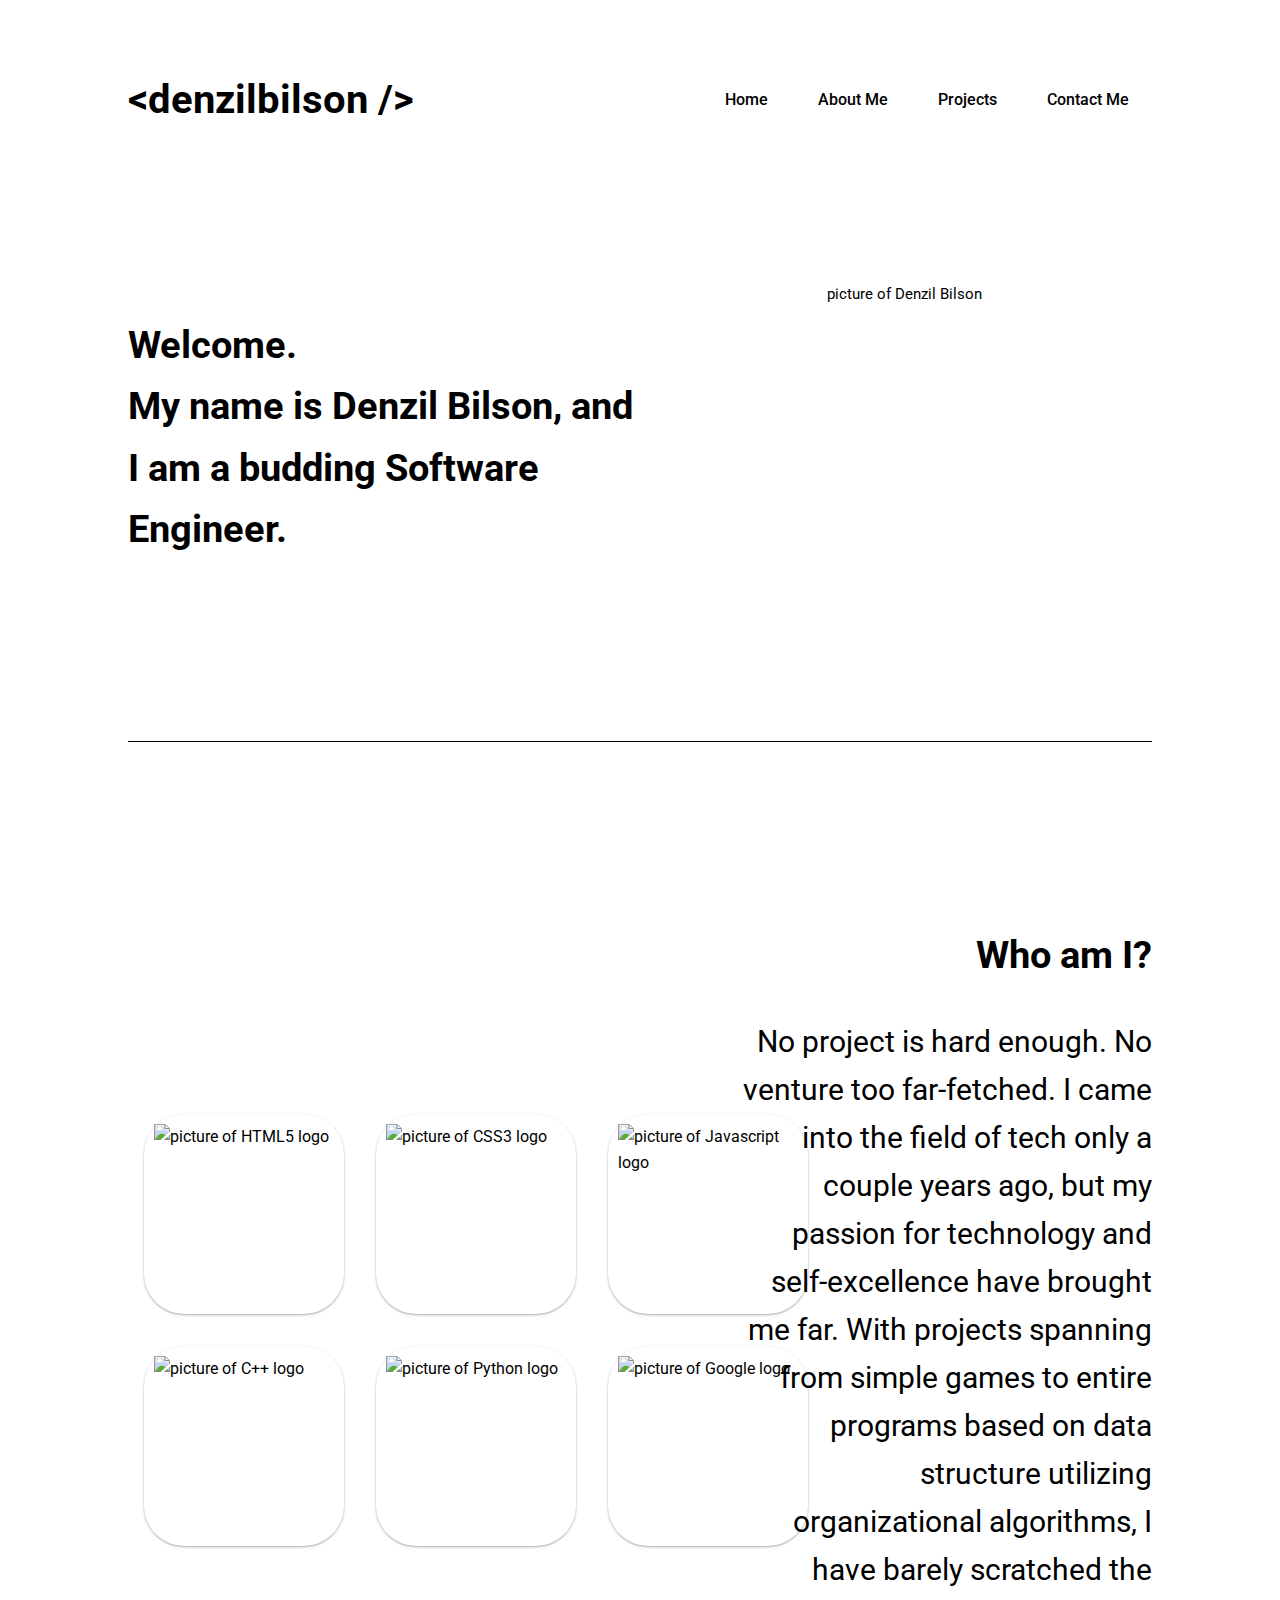
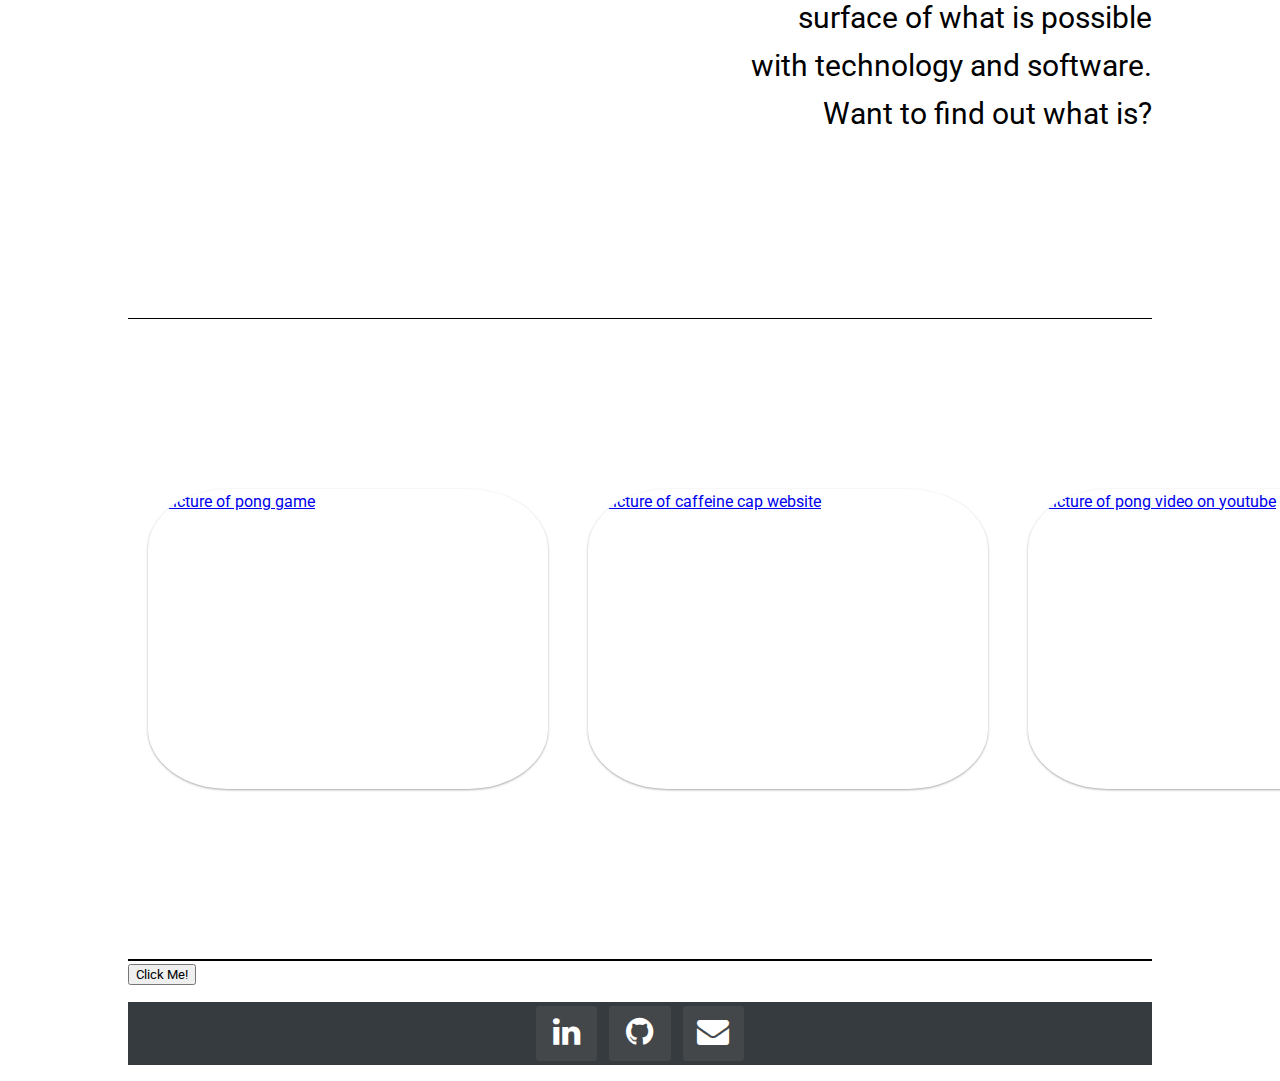
==== commit ea4c29ae: "add hard coded comments from server to portfolio page" ====
--- a/portfolio/src/main/webapp/index.html
+++ b/portfolio/src/main/webapp/index.html
@@ -66,6 +66,8 @@
                 </div>
                 </div>
             </section>
+            <section id="comment-container"></section>
+            <button onclick="showComments()"> Click Me! </button>
     <footer>
         <ul>
           <li><a target="_blank" class="icon" href="https://www.linkedin.com/in/denzilbilson"><i class="fa fa-fw fa-2x fa-inverse fa-linkedin"></i></a></li>
--- a/portfolio/src/main/webapp/style.css
+++ b/portfolio/src/main/webapp/style.css
@@ -182,3 +182,9 @@
 .icon:hover {
   filter: invert(100%);
 }
+#comment-container{
+    color: red;
+    border: 1px solid black;
+    list-style-type: none;
+    padding: 0;
+}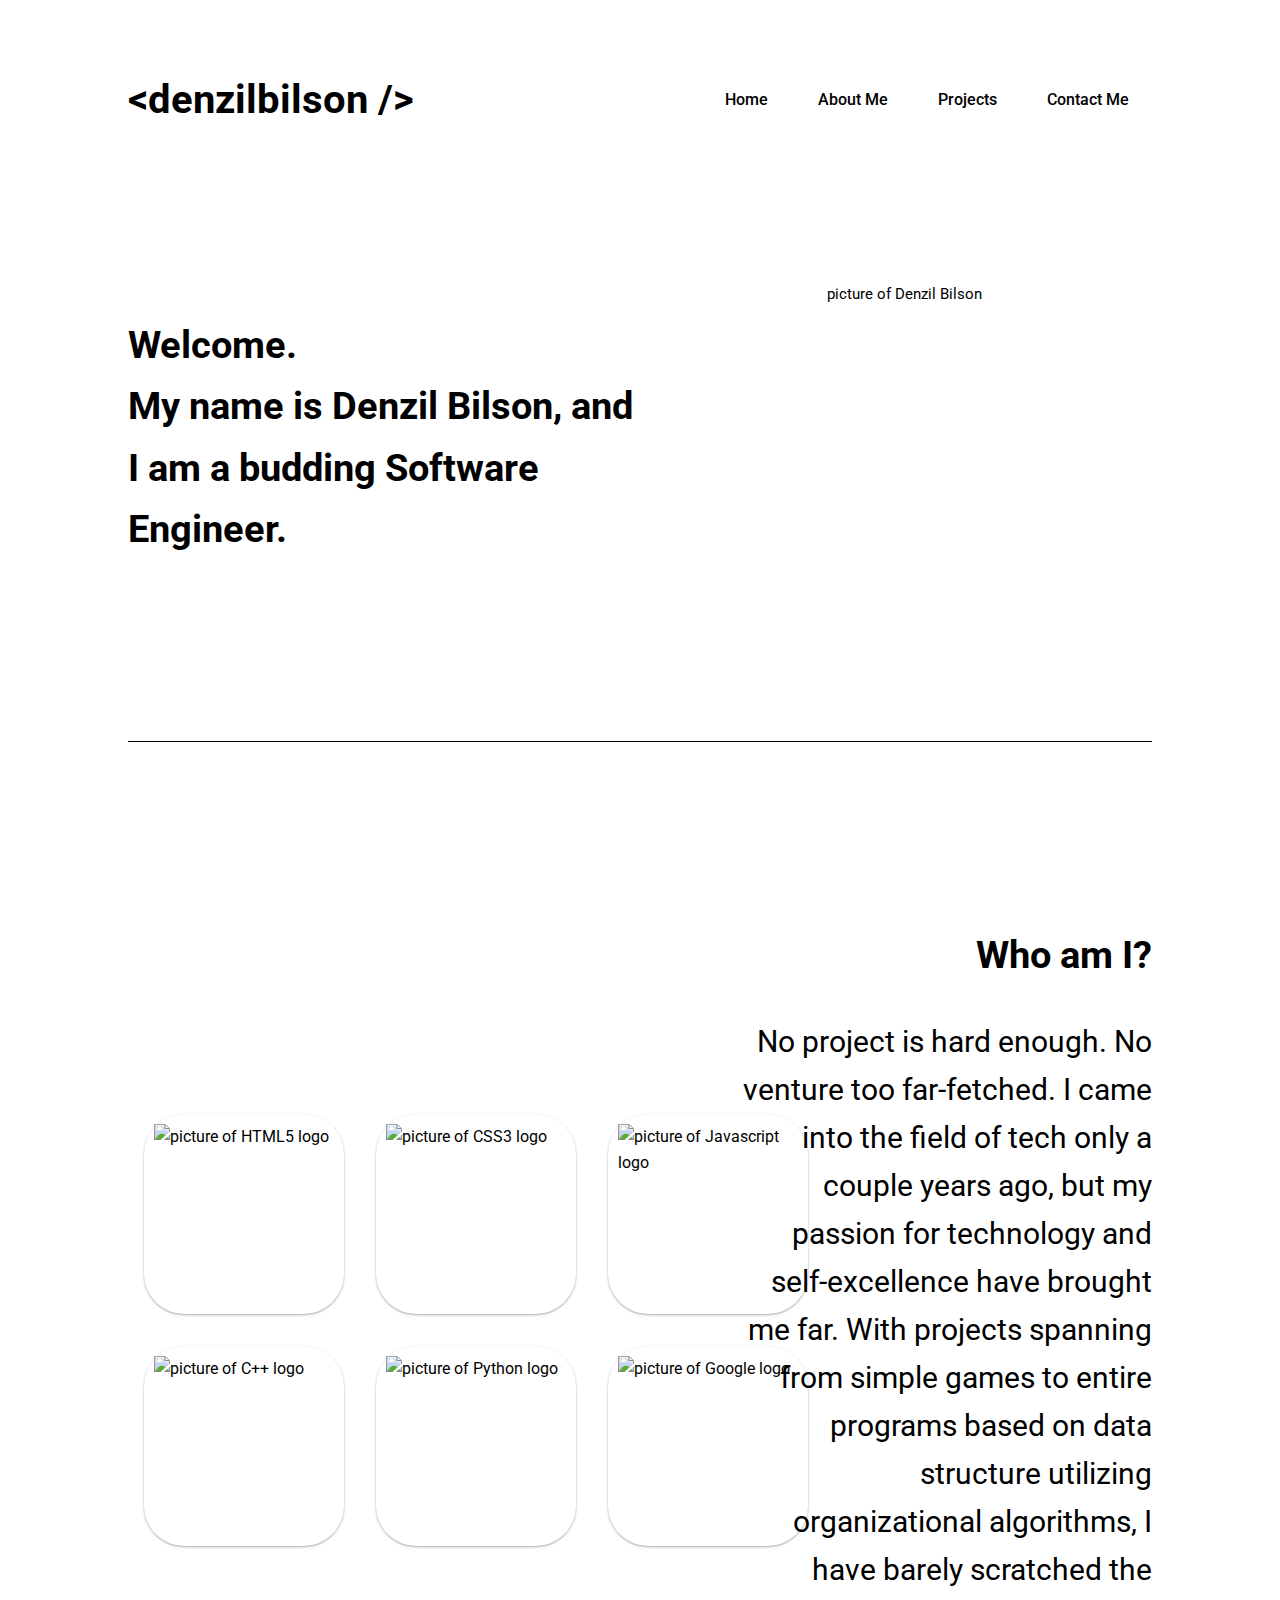
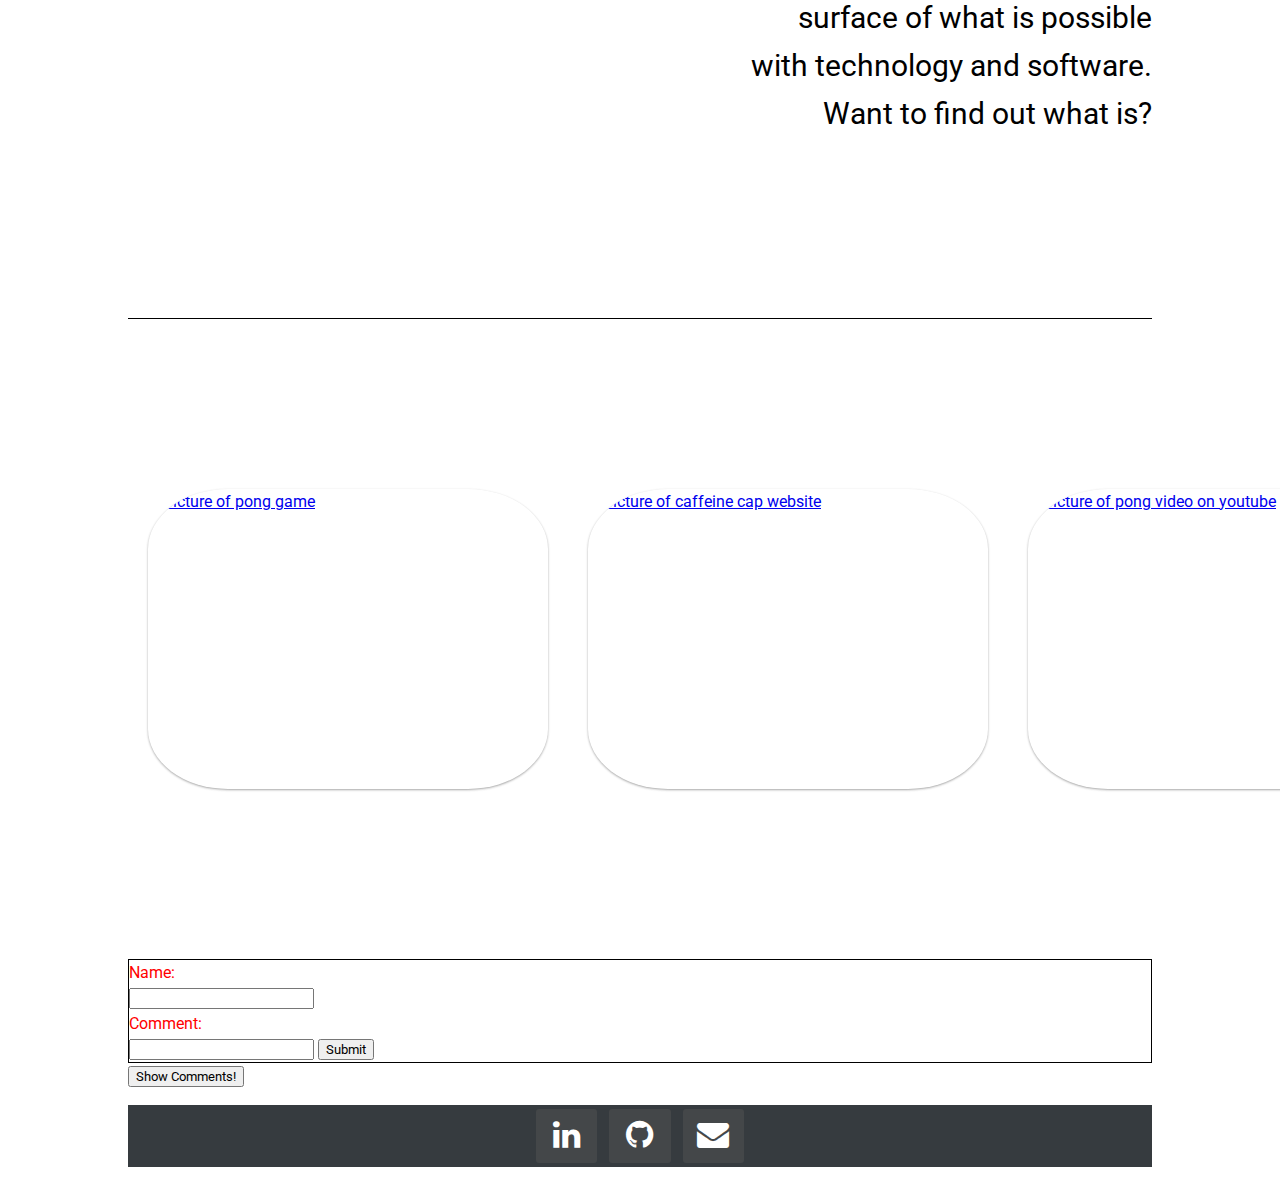
==== commit 110bbfaa: "clean up code in index and dataservlet files" ====
--- a/portfolio/src/main/webapp/index.html
+++ b/portfolio/src/main/webapp/index.html
@@ -66,8 +66,20 @@
                 </div>
                 </div>
             </section>
-            <section id="comment-container"></section>
-            <button onclick="showComments()"> Click Me! </button>
+            <section id="comment-container">
+                <form action="/data" method="POST">
+                    <label for="name">Name:</label>
+                    <br>
+                    <input type="text" id="name" name="name">
+                    <br>
+                    <label for="content">Comment:</label>
+                    <br>
+                    <input type="text" id="content" name="content">
+                    <input type="submit" value="Submit">
+                </form>
+            </section>
+            
+            <button onclick="showComments()"> Show Comments! </button>
     <footer>
         <ul>
           <li><a target="_blank" class="icon" href="https://www.linkedin.com/in/denzilbilson"><i class="fa fa-fw fa-2x fa-inverse fa-linkedin"></i></a></li>
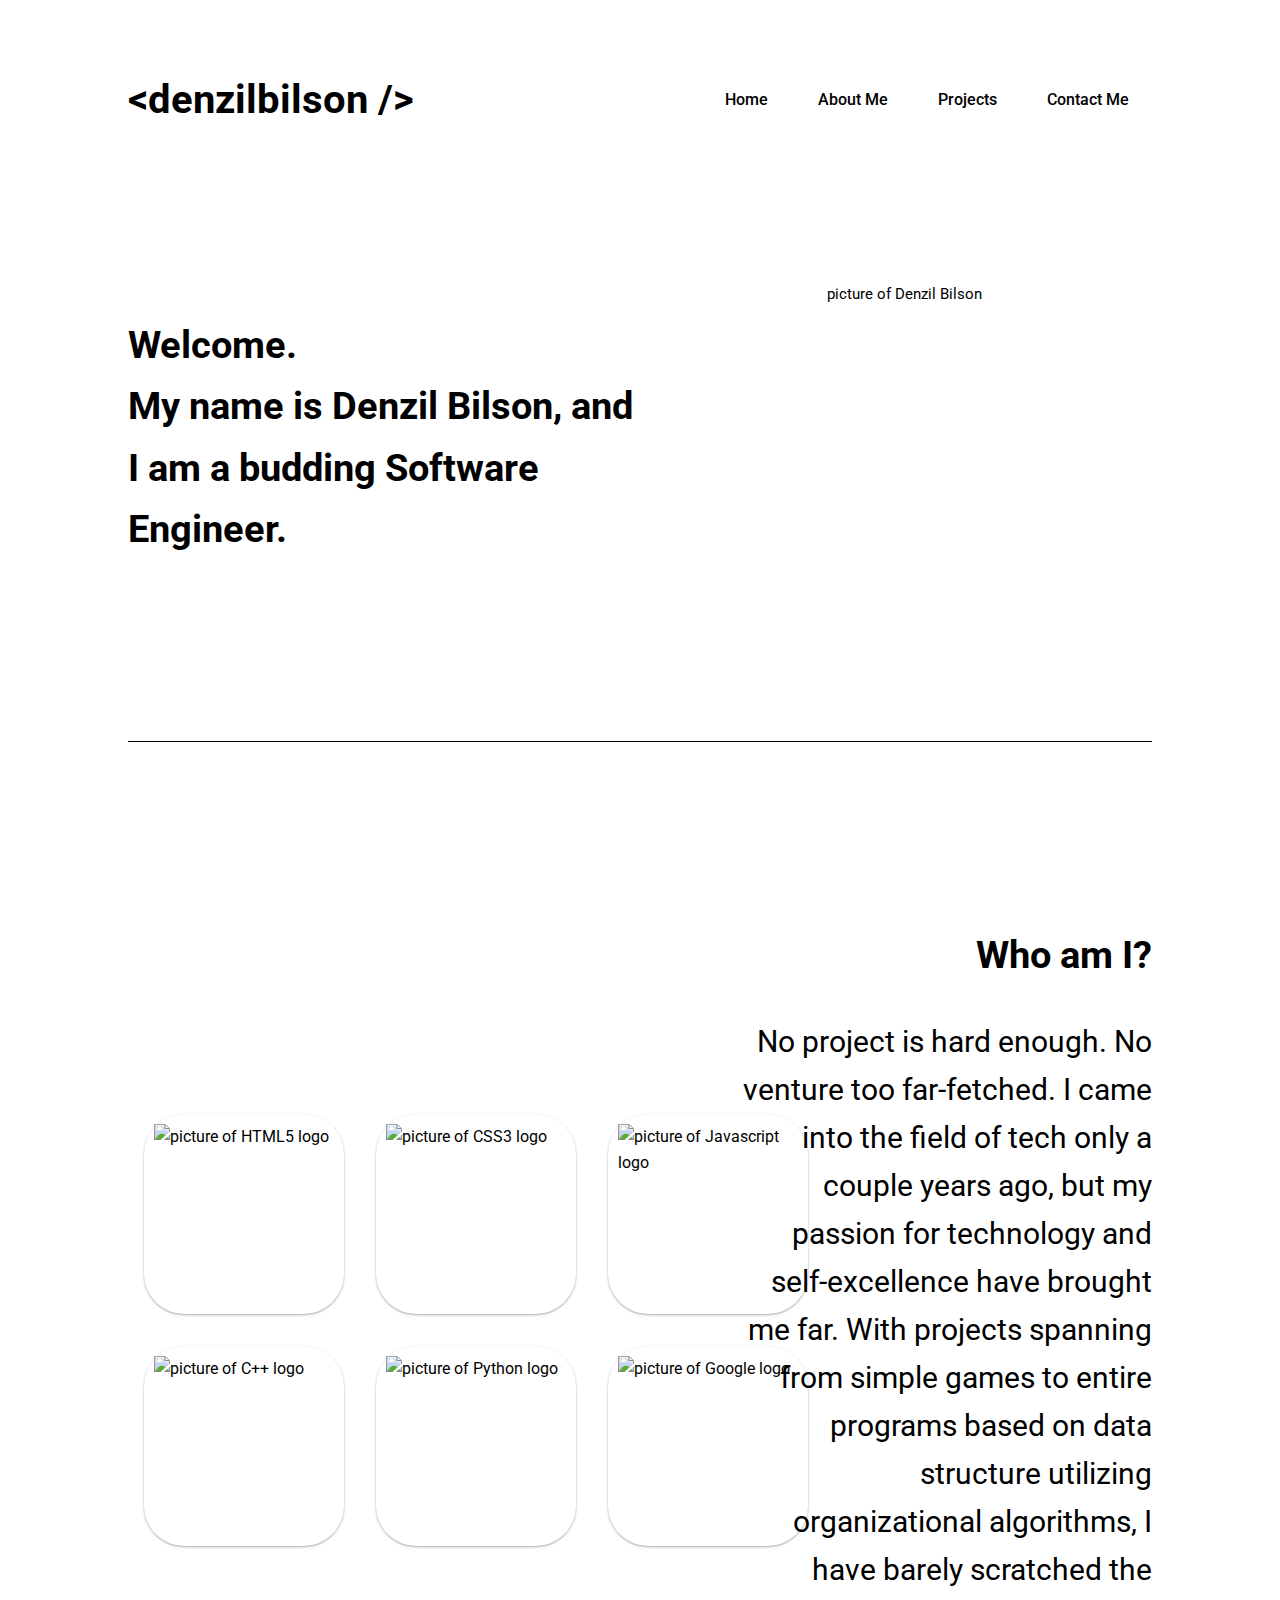
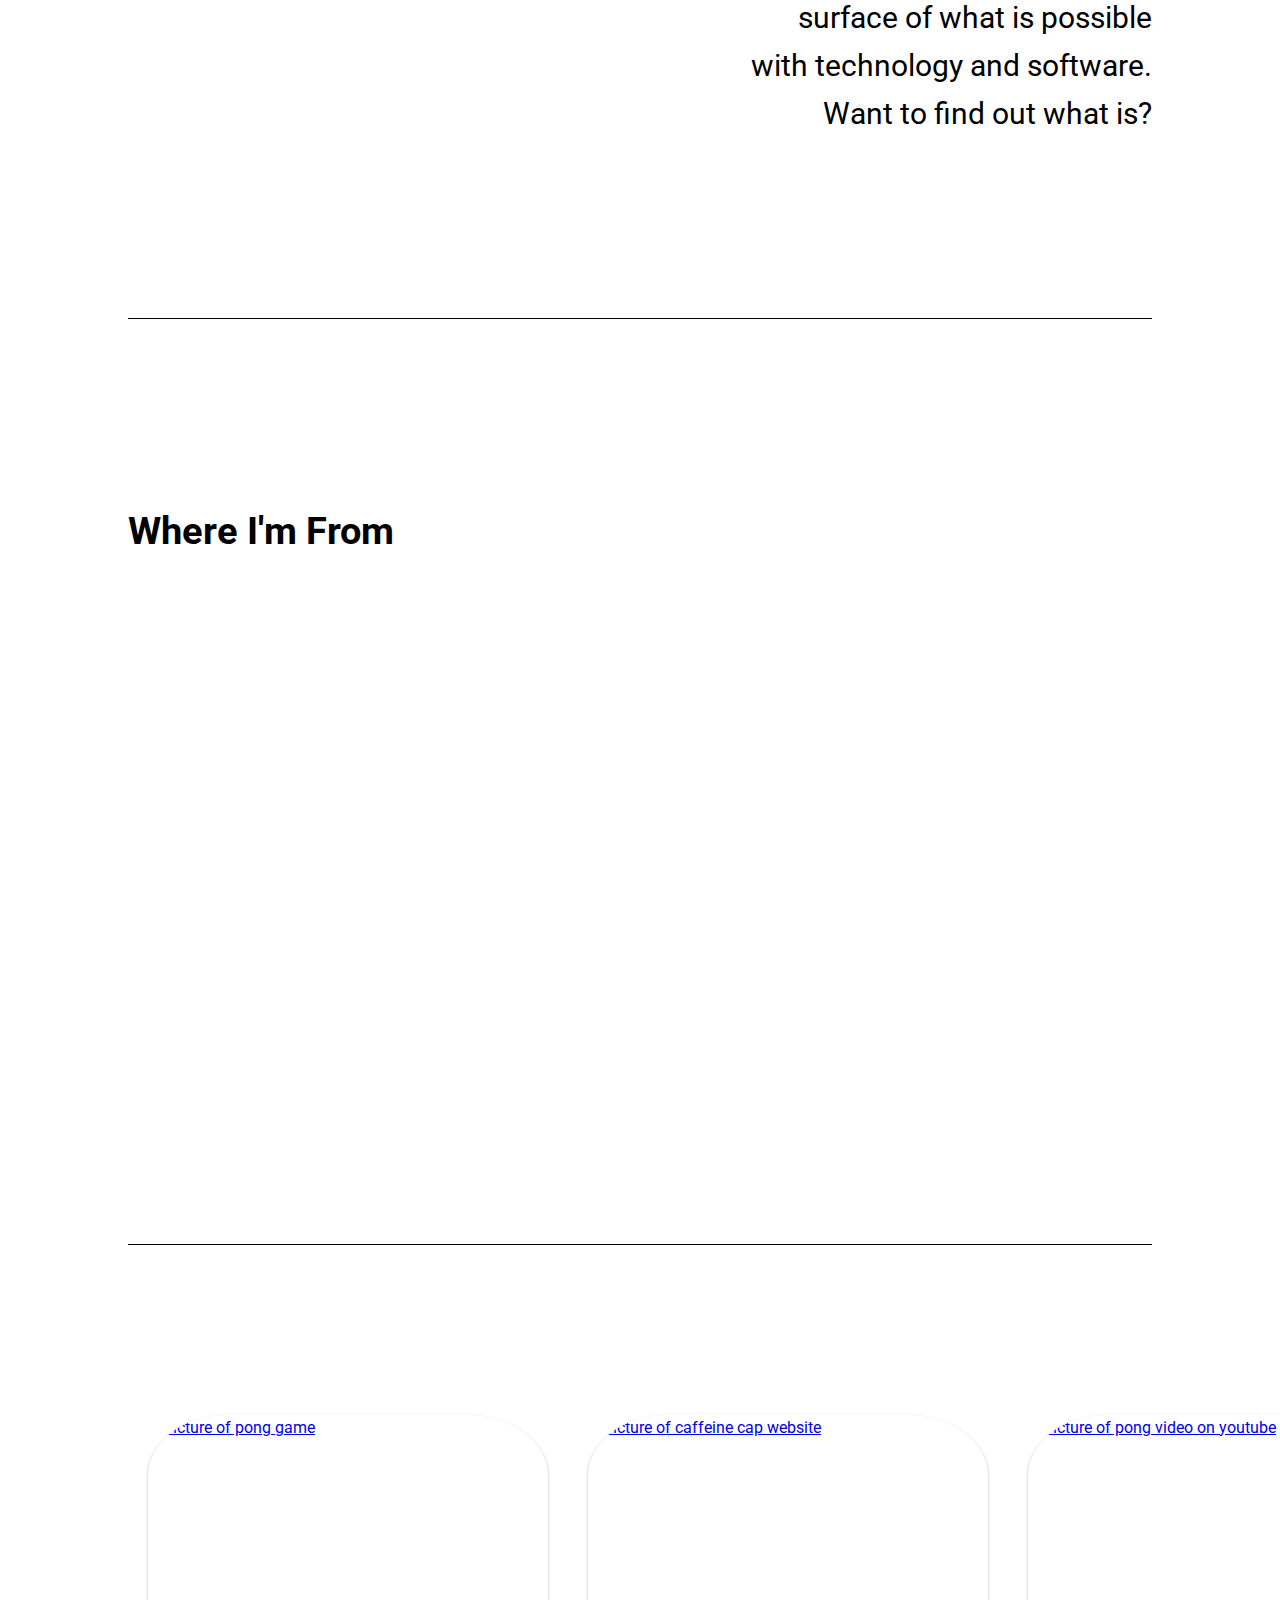
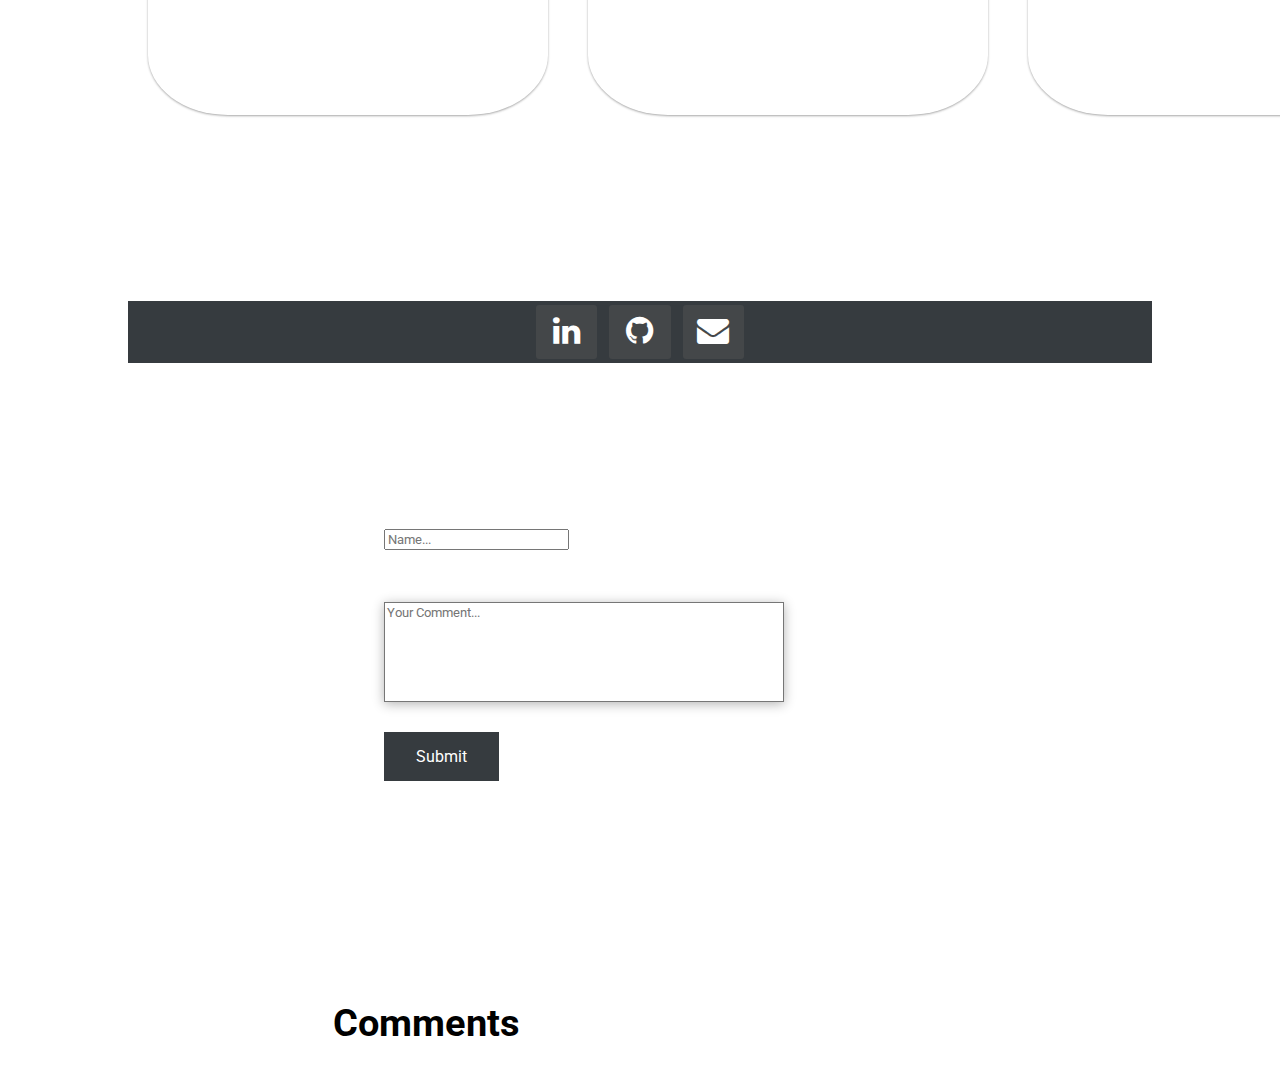
==== commit 9443d887: "Add functionality for map. Hide API keys. Add .gitignore." ====
--- a/portfolio/src/main/webapp/index.html
+++ b/portfolio/src/main/webapp/index.html
@@ -1,91 +1,96 @@
 <!DOCTYPE html>
 <html>
-    <head>
-        <meta charset="UTF-8">
-        <title>Denzil's Portfolio</title>
-        <link rel="stylesheet" href="https://maxcdn.bootstrapcdn.com/font-awesome/4.3.0/css/font-awesome.min.css">
-        <link rel="stylesheet" href="style.css">
+	<head>
+		<meta charset="UTF-8">
+		<title>Denzil's Portfolio</title>
+		<link rel="stylesheet" href="https://maxcdn.bootstrapcdn.com/font-awesome/4.3.0/css/font-awesome.min.css">
+		<link rel="stylesheet" href="style.css">
+        <script type="text/javascript" src="config.js"></script>
         <script src="script.js"></script>
-    </head>
-    <body>
-    <header>
-        <strong>&lt;denzilbilson /&gt;</strong>
-            <ul>
-                <li><a href="#home">Home</a></li>
-                <li><a href="#about-me">About Me</a></li>
-                <li><a href="#projects">Projects</a></li>
-                <li><a href="#contact-me">Contact Me</a></li>
-            </ul>
-    </header>
-        <div id="content">
-            <section id="home">
-                <div id="home-text">
-                    <h2> Welcome. <br /> My name is Denzil Bilson, and I am a budding Software Engineer.</h2>
-                </div>
-                <img src="/images/denzil.jpg" id="denzilpicture" alt="picture of Denzil Bilson">
+		<script src="https://maps.googleapis.com/maps/api/js?key=AIzaSyDgC07tf8HPTYXYeG89LaU24RsGw4fBiGc"></script>
+	</head>
+	<body onload="_init_()">
+		<header>
+			<strong>&lt;denzilbilson /&gt;</strong>
+			<ul>
+				<li><a href="#home">Home</a></li>
+				<li><a href="#about-me">About Me</a></li>
+				<li><a href="#projects">Projects</a></li>
+				<li><a href="#contact-me">Contact Me</a></li>
+			</ul>
+		</header>
+		<div id="content">
+			<section id="home">
+				<div id="home-text">
+					<h2> Welcome. <br /> My name is Denzil Bilson, and I am a budding Software Engineer.</h2>
+				</div>
+				<img src="/images/denzil.jpg" id="denzilpicture" alt="picture of Denzil Bilson">
+			</section>
+			<section id="about-me">
+				<div id="experiences">
+					<div class="block">
+						<div class="box">
+							<img src="https://upload.wikimedia.org/wikipedia/commons/6/61/HTML5_logo_and_wordmark.svg" alt="picture of HTML5 logo">
+						</div>
+						<div class="box">
+							<img src="https://upload.wikimedia.org/wikipedia/commons/3/3d/CSS.3.svg" alt="picture of CSS3 logo">
+						</div>
+						<div class="box">
+							<img src="https://upload.wikimedia.org/wikipedia/commons/b/ba/Javascript_badge.svg" alt="picture of Javascript logo">
+						</div>
+					</div>
+					<div class="block">
+						<div class="box">
+							<img src="https://upload.wikimedia.org/wikipedia/commons/1/18/ISO_C%2B%2B_Logo.svg" alt="picture of C++ logo">
+						</div>
+						<div class="box">
+							<img src="https://upload.wikimedia.org/wikipedia/commons/c/c3/Python-logo-notext.svg" alt="picture of Python logo">
+						</div>
+						<div class="box">
+							<img src="https://upload.wikimedia.org/wikipedia/commons/5/53/Google_%22G%22_Logo.svg" alt="picture of Google logo">
+                        </div>
+					</div>
+				</div>
+				<div id="about-me-text">
+					<h2>Who am I?</h2>
+					<p>No project is hard enough. No venture too far-fetched. I came into the field of tech only a couple
+					years ago, but my passion for technology and self-excellence have brought me far. With projects spanning
+					from simple games to entire programs based on data structure utilizing organizational algorithms, I have barely scratched the
+					surface of what is possible with technology and software. Want to find out what is?
+					</p>
+				</div>
+			</section>
+            <section id="map-container">
+                <h2>Where I'm From</h2>
+                <div id="map"></div>
             </section>
-            <section id="about-me">
-                <div id="experiences">
-                    <div class="block">
-                        <div class="box">
-                            <img src="https://upload.wikimedia.org/wikipedia/commons/6/61/HTML5_logo_and_wordmark.svg" alt="picture of HTML5 logo">
-                        </div>
-                        <div class="box">
-                            <img src="https://upload.wikimedia.org/wikipedia/commons/3/3d/CSS.3.svg" alt="picture of CSS3 logo">
-                        </div>
-                        <div class="box">
-                            <img src="https://upload.wikimedia.org/wikipedia/commons/b/ba/Javascript_badge.svg" alt="picture of Javascript logo">
-                        </div>
-                    </div>
-                    <div class="block">
-                        <div class="box">
-                            <img src="https://upload.wikimedia.org/wikipedia/commons/1/18/ISO_C%2B%2B_Logo.svg" alt="picture of C++ logo">
-                        </div>
-                        <div class="box">
-                            <img src="https://upload.wikimedia.org/wikipedia/commons/c/c3/Python-logo-notext.svg" alt="picture of Python logo">
-                        </div>
-                        <div class="box">
-                            <img src="https://upload.wikimedia.org/wikipedia/commons/5/53/Google_%22G%22_Logo.svg" alt="picture of Google logo">
-                        </div>
-                    </div>
-                </div>
-                <div id="about-me-text">
-                    <h2>Who am I?</h2>
-                    <p>No project is hard enough. No venture too far-fetched. I came into the field of tech only a couple
-                        years ago, but my passion for technology and self-excellence have brought me far. With projects spanning
-                        from simple games to entire programs based on data structure utilizing organizational algorithms, I have barely scratched the
-                        surface of what is possible with technology and software. Want to find out what is?
-                    </p>
-                </div>
-            </section>
-            <section id="projects">
-                <div class="block">
-                    <a href="http://project-conduit.appspot.com/" target="_blank"><img src="/images/pong.png" alt="picture of pong game"></a>
-                    <a href="http://caffeinecap.appspot.com/" target="_blank"><img src="/images/caffeinecap.png" alt="picture of caffeine cap website"></a>
-                    <a href="https://www.youtube.com/watch?v=Dt9rFrC3FhQ" target="_blank"><img src="/images/pong_youtube.png" alt="picture of pong video on youtube"></a>
-                </div>
-                </div>
-            </section>
-            <section id="comment-container">
-                <form action="/data" method="POST">
-                    <label for="name">Name:</label>
-                    <br>
-                    <input type="text" id="name" name="name">
-                    <br>
-                    <label for="content">Comment:</label>
-                    <br>
-                    <input type="text" id="content" name="content">
-                    <input type="submit" value="Submit">
-                </form>
-            </section>
-            
-            <button onclick="showComments()"> Show Comments! </button>
-    <footer>
-        <ul>
-          <li><a target="_blank" class="icon" href="https://www.linkedin.com/in/denzilbilson"><i class="fa fa-fw fa-2x fa-inverse fa-linkedin"></i></a></li>
-          <li><a target="_blank" class="icon" href="https://www.github.com/denzilbilson-google"><i class="fa fa-fw fa-2x fa-inverse fa-github"></i></a></li>
-          <li><a target="_blank" class="icon" href="mailto:denzilbilson@google.com"><i class="fa fa-fw fa-2x fa-inverse fa-envelope"></i></a></li>
-        </ul>
-    </footer>
-    </body>
-</html>+			<section id="projects">
+				<div class="block">
+					<a href="http://project-conduit.appspot.com/" target="_blank"><img src="/images/pong.png" alt="picture of pong game"></a>
+					<a href="http://caffeinecap.appspot.com/" target="_blank"><img src="/images/caffeinecap.png" alt="picture of caffeine cap website"></a>
+					<a href="https://www.youtube.com/watch?v=Dt9rFrC3FhQ" target="_blank"><img src="/images/pong_youtube.png" alt="picture of pong video on youtube"></a>
+				</div>
+		</div>
+			</section>
+			<footer>
+				<ul>
+					<li><a target="_blank" class="icon" href="https://www.linkedin.com/in/denzilbilson"><i class="fa fa-fw fa-2x fa-inverse fa-linkedin"></i></a></li>
+					<li><a target="_blank" class="icon" href="https://www.github.com/denzilbilson-google"><i class="fa fa-fw fa-2x fa-inverse fa-github"></i></a></li>
+					<li><a target="_blank" class="icon" href="mailto:denzilbilson@google.com"><i class="fa fa-fw fa-2x fa-inverse fa-envelope"></i></a></li>
+				</ul>
+			</footer>
+			</section>
+			<section>
+				<form action="/data" method="POST">
+					<input type="text" id="name" name="name" placeholder="Name...">
+					<br>
+					<br>
+					<textarea type="text" id="content" name="content" placeholder="Your Comment..."></textarea>
+					<input type="submit" value="Submit" id="submit">
+				</form>
+			</section>
+			<section id="comments-container">
+                <h2> Comments </h2>
+			</section>
+	</body>
+</html>
--- a/portfolio/src/main/webapp/style.css
+++ b/portfolio/src/main/webapp/style.css
@@ -1,190 +1,244 @@
 @import url('https://fonts.googleapis.com/css2?family=Roboto&display=swap');
 
 * {
-    box-sizing: border-box;
-    font-family: 'Roboto', sans-serif;
+	box-sizing: border-box;
+	font-family: 'Roboto', sans-serif;
 }
 
 h2 {
-    font-size: 3vw;
+	font-size: 3vw;
 }
 
 body {
-    line-height: 1.6;
-    width: 80vw;
-    margin-right: auto;
-    margin-left: auto;
+	line-height: 1.6;
+	width: 80vw;
+	margin-right: auto;
+	margin-left: auto;
 }
 
 header {
-    display: flex;
-    align-items: center;
-    padding-top: 60px;
-    justify-content: space-between;
-    overflow: hidden;
+	display: flex;
+	align-items: center;
+	padding-top: 60px;
+	justify-content: space-between;
+	overflow: hidden;
 }
 
 header strong {
-    font-size: 40px;
+	font-size: 40px;
 }
 
 header ul {
+	margin: 0;
+	padding: 0;
+	overflow: hidden;
+	list-style-type: none;
+}
+
+header ul li {
+	font-weight: 500;
+	font-size: 16px;
+	display: inline-block;
+	margin: auto 20px;
+	border-bottom: 2px ;
+}
+
+header ul li a:hover {
+	border-bottom: 2px solid black;
+}
+
+header ul li a {
+	text-decoration: none;
+	text-align: center;
+	color: black;
+	display: block;
+	padding: 3px;
+}
+
+section {
+	padding-top: 150px;
+	padding-bottom: 150px;
+}
+
+#home {
+	display: flex;
+	font-size: 15px;
+	text-align: center;
+	margin: auto;
+	border-bottom: 1px solid black;
+}
+
+#home-text {
+	margin-top: auto;
+	margin-bottom: auto;
+	text-align: left;
+	width: 50%;
+	float: left;
+}
+
+#denzilpicture {
+	width: 50%;
+	float: right;
+	border-radius: 50%;
+}
+
+#about-me {
+	display: flex;
+	border-bottom: 1px solid black;
+}
+
+#experiences {
+	margin: auto;
+	width: 60%;
+	display: inline-block;
+}
+
+.block {
+	margin: 0 auto;
+	display: flex;
+	float: left;
+}
+
+.box {
+	background: #fff;
+	border-radius: 20%;
+	height: 200px;
+	margin: 16px;
+	width: 200px;
+	box-shadow: 0 1px 3px rgba(0,0,0,0.12), 0 1px 2px rgba(0,0,0,0.24);
+	transition: all 0.3s cubic-bezier(.25,.8,.25,1);
+	display: flex;
+	align-items: center;
+}
+
+.box:hover {
+	box-shadow: 0 19px 38px rgba(0,0,0,0.30), 0 15px 12px rgba(0,0,0,0.22);
+}
+
+.box img {
+	width: 90%;
+	height: 90%;
+	margin: auto;
+}
+
+#about-me-text {
+	margin-top: auto;
+	margin-bottom: auto;
+	text-align: right;
+	width: 40%;
+	float: right;
+}
+
+#about-me-text p {
+	font-size: 30px;
+}
+
+#map-container {
+    border-bottom: 1px solid black; 
+}
+
+#map {
+    height: 500px;
+    width: 500px;
+    margin: auto;
+}
+
+#projects {
+	display: flex;
+}
+
+#projects img {
+	background: #fff;
+	border-radius: 20%;
+	height: 300px;
+	margin: 20px;
+	width: 400px;
+	box-shadow: 0 1px 3px rgba(0,0,0,0.12), 0 1px 2px rgba(0,0,0,0.24);
+	transition: all 0.3s cubic-bezier(.25,.8,.25,1);
+	display: flex;
+	align-items: center;
+}
+
+#projects img:hover {
+	box-shadow: 0 19px 38px rgba(0,0,0,0.30), 0 15px 12px rgba(0,0,0,0.22);
+}
+
+footer {
+	font-family: 'Roboto', sans-serif;
+	background:#363b3f;
+}
+
+footer ul {
+	width: 100%;
+	text-align: center;
+
+	padding-left: 0px;
+}
+
+footer li {
+	display: inline-block;
+	margin: 4px;
+}
+
+footer li a {
+	display: block;
+	text-decoration: none;
+	border-bottom: medium none;
+	padding: 10px;
+	border-radius: 3px;
+	background: #444749;
+}
+
+.icon:hover {
+	filter: invert(100%);
+}
+
+form {
+    width: 50%;
+    margin: 0 auto;
+}
+
+#name{
     margin: 0;
-    padding: 0;
-    overflow: hidden;
-    list-style-type: none;
-}
-
-header ul li {
-    font-weight: 500;
+    display: table;
+}
+
+textarea {
+    box-shadow:  0px 2px 11px 0px rgba(0, 0, 0, 0.3);
+    margin: 0;
+    height: 100px;
+    width: 400px;
+    display: table;
+}
+
+input[type=submit] {
+    border: none;
+    color: white;
+    padding: 15px 32px;
+    text-align: center;
+    text-decoration: none;
+    display: table;
     font-size: 16px;
-    display: inline-block;
-    margin: auto 20px;
-    border-bottom: 2px ;
-}
-
-header ul li a:hover {
-    border-bottom: 2px solid black;
-}
-
-header ul li a {
+    margin: 30px 0;
+    cursor: pointer;
+    background-color: #363b3f;
+}
+
+
+input[type=submit]:hover{
+	filter: invert(100%);
+}
+
+#comments-container {
+	width: 60%;
+    margin: 0 auto;
+	list-style-type: none;
+	padding: 0;
+}
+
+#comments-container li {
     text-decoration: none;
-    text-align: center;
-    color: black;
-    display: block;
-    padding: 3px;
-}
-
-section {
-    padding-top: 150px;
-    padding-bottom: 150px;
-}
-
-#home {
-    display: flex;
-    font-size: 15px;
-    text-align: center;
-    margin: auto;
-    border-bottom: 1px solid black;
-}
-
-#home-text {
-    margin-top: auto;
-    margin-bottom: auto;
-    text-align: left;
-    width: 50%;
-    float: left;
-}
-
-#denzilpicture {
-    width: 50%;
-    float: right;
-    border-radius: 50%;
-}
-
-#about-me {
-    display: flex;
-    border-bottom: 1px solid black;
-}
-
-#experiences {
-    margin: auto;
-    width: 60%;
-    display: inline-block;
-}
-
-.block {
-    margin: 0 auto;
-    display: flex;
-    float: left;
-}
-
-.box {
-    background: #fff;
-    border-radius: 20%;
-    height: 200px;
-    margin: 16px;
-    width: 200px;
-    box-shadow: 0 1px 3px rgba(0,0,0,0.12), 0 1px 2px rgba(0,0,0,0.24);
-    transition: all 0.3s cubic-bezier(.25,.8,.25,1);
-    display: flex;
-    align-items: center;
-}
-
-.box:hover {
-    box-shadow: 0 19px 38px rgba(0,0,0,0.30), 0 15px 12px rgba(0,0,0,0.22);
-}
-
-.box img {
-    width: 90%;
-    height: 90%;
-    margin: auto;
-}
-
-#about-me-text {
-    margin-top: auto;
-    margin-bottom: auto;
-    text-align: right;
-    width: 40%;
-    float: right;
-}
-
-#about-me-text p {
-    font-size: 30px;
-}
-
-#projects {
-    display: flex;
-}
-
-#projects img {
-    background: #fff;
-    border-radius: 20%;
-    height: 300px;
-    margin: 20px;
-    width: 400px;
-    box-shadow: 0 1px 3px rgba(0,0,0,0.12), 0 1px 2px rgba(0,0,0,0.24);
-    transition: all 0.3s cubic-bezier(.25,.8,.25,1);
-    display: flex;
-    align-items: center;
-}
-
-#projects img:hover {
-    box-shadow: 0 19px 38px rgba(0,0,0,0.30), 0 15px 12px rgba(0,0,0,0.22);
-}
-
-footer {
-  font-family: 'Roboto', sans-serif;
-  background:#363b3f;
- }
-
-footer ul {
-    width: 100%;
-    text-align: center;
-
-    padding-left: 0px;
-}
-
-footer li {
-    display: inline-block;
-    margin: 4px;
-}
-
-footer li a {
-    display: block;
-    text-decoration: none;
-    border-bottom: medium none;
+    box-shadow: 0px 2px 11px 0px rgba(0, 0, 0, 0.3);
     padding: 10px;
-    border-radius: 3px;
-    background: #444749;
-}
-
-.icon:hover {
-  filter: invert(100%);
-}
-#comment-container{
-    color: red;
-    border: 1px solid black;
-    list-style-type: none;
-    padding: 0;
+    margin: 30px;
 }